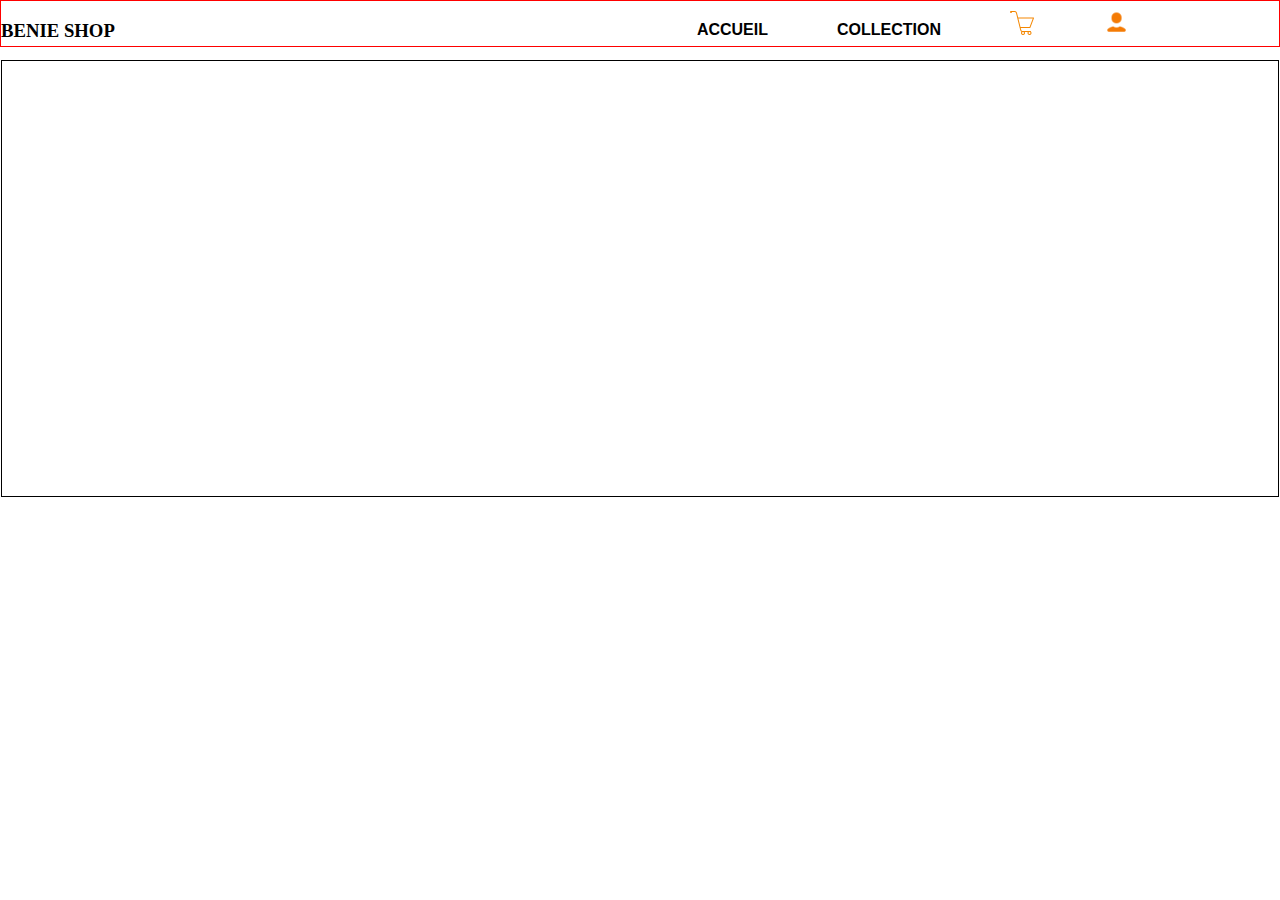
==== index.html @ cdf319ae "test de mon projet" ====
<!DOCTYPE html>
<html>
<head>
    <meta charset="UTF-8">
    <title>BENIE SHOP ONLINE</title>
    <link rel="stylesheet" href="./css/style.css">
</head>
<body>
    <!--La page d'accueil du site -->
    <header>
        <h3 id="benie_shop">BENIE SHOP</h3>
        <nav>
            <ul id="entete">
                <li class="le_bloc"><a href="#">accueil</a></li>
                <li class="le_bloc"><a href="#">Collection</a></li>
                <li class="le_bloc"><a href="#"><img src="./img/icon/basket.png" alt="logo_1" class="img_nav"></a></li>
                <li class="le_bloc"><a href="#"><img src="./img/icon/connect.png" alt="logo_2" class="img_nav"></a></li> 
            </ul>
        </nav>
        <div class="bloc_entete">

        </div>
    </header>
    <!-- Le corps de mon site -->


    <!--Le pied de page de ma page d'acceuil -->
    <footer></footer>
</body>



</html>
---- css/style.css ----
body{
    margin: 0px;
    padding: 0px;
}

header{
    height: 45px;
    border: 1px solid red;
}
#benie_shop{
      
}

#entete{
    list-style-type: none;
    float: right;
    margin-top: -50px;
    margin-right: 85px;
}
.le_bloc{
    display: inline-block;
    
}

.le_bloc > a{
    text-decoration: none;
    margin-right: 65px;
    color: black;
    font-weight: bold;
    text-transform: uppercase;
    font-family: Arial, Helvetica, sans-serif;
    font-size: 16px;
}

.img_nav{
    height: 25px;
    
}

.bloc_entete{
    border: 1px solid black;
    height: 435px;
}
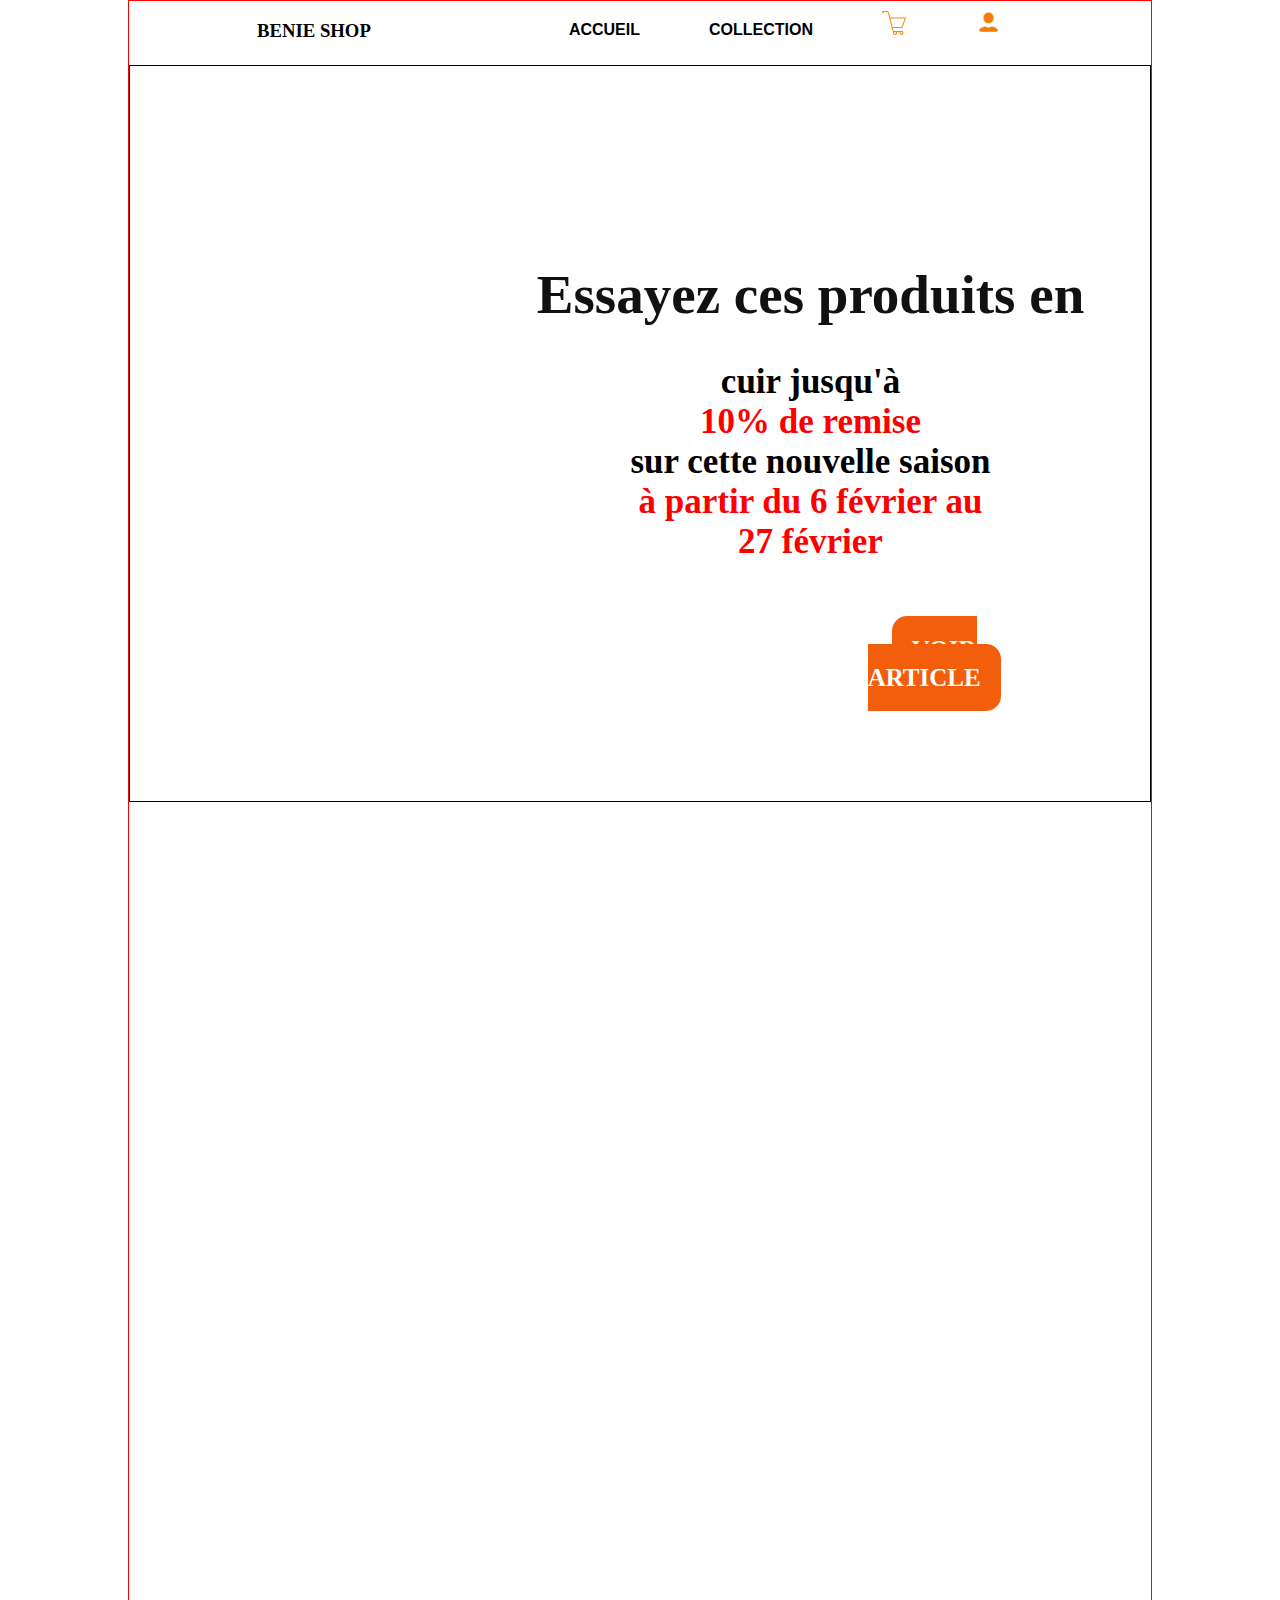
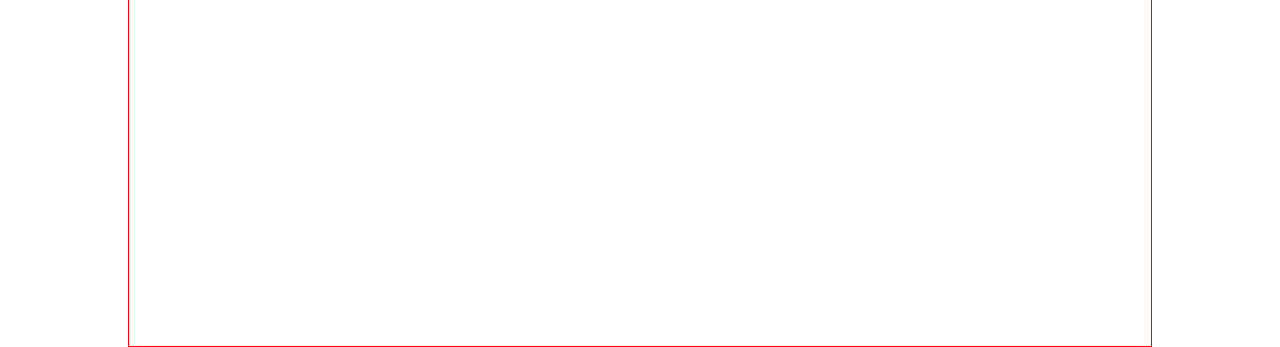
==== commit 6f44c080: "ajout des éléments à ma page d'acceuil" ====
--- a/index.html
+++ b/index.html
@@ -1,4 +1,4 @@
-<!DOCTYPE html>
+ <!DOCTYPE html>
 <html>
 <head>
     <meta charset="UTF-8">
@@ -7,18 +7,28 @@
 </head>
 <body>
     <!--La page d'accueil du site -->
-    <header>
-        <h3 id="benie_shop">BENIE SHOP</h3>
-        <nav>
-            <ul id="entete">
-                <li class="le_bloc"><a href="#">accueil</a></li>
-                <li class="le_bloc"><a href="#">Collection</a></li>
-                <li class="le_bloc"><a href="#"><img src="./img/icon/basket.png" alt="logo_1" class="img_nav"></a></li>
-                <li class="le_bloc"><a href="#"><img src="./img/icon/connect.png" alt="logo_2" class="img_nav"></a></li> 
-            </ul>
-        </nav>
+    <div class="header">
+        <header>
+        <div id="bloc_head">
+            <h3 id="benie_shop">BENIE SHOP</h3>
+            <nav>
+                <ul id="entete">
+                    <li class="le_bloc"><a href="#">accueil</a></li>
+                    <li class="le_bloc"><a href="#">Collection</a></li>
+                    <li class="le_bloc"><a href="#"><img src="./img/icon/basket.png" alt="logo_1" class="img_nav"></a></li>
+                    <li class="le_bloc"><a href="#"><img src="./img/icon/connect.png" alt="logo_2" class="img_nav"></a></li> 
+                </ul>
+            </nav>
+        </div>
         <div class="bloc_entete">
+            <div class="bloc_ecriture">
+                <h1 style="font-size: 55px; color: #111;">    Essayez ces produits en </h1>
+                <h2 style="font-size: 35px;">cuir jusqu'à <br><span style="color: red;">10% de remise</span> <br>sur cette nouvelle saison <br> <span style="color: red;">à partir du 6 février au <br> 27 février</span>  </h2>
 
+                <div id="lien_commande">
+                    <a href="#">voir article</a>
+                </div>
+            </div>
         </div>
     </header>
     <!-- Le corps de mon site -->
@@ -26,6 +36,7 @@
 
     <!--Le pied de page de ma page d'acceuil -->
     <footer></footer>
+    </div>
 </body>
 
 
--- a/css/style.css
+++ b/css/style.css
@@ -3,9 +3,15 @@
     padding: 0px;
 }
 
-header{
+.header{
+    height: 1945px;
+    border: 1px solid red;
+    margin-left: 8em;
+    margin-right: 8em;
+}
+#bloc_head{
     height: 45px;
-    border: 1px solid red;
+    margin-left: 8em;
 }
 #benie_shop{
       
@@ -39,5 +45,71 @@
 
 .bloc_entete{
     border: 1px solid black;
-    height: 435px;
-}+    height: 735px;
+    background-image: url("../img/image_sac/acceuil.jpg");
+    background-repeat: no-repeat;
+    background-attachment: fixed;
+}
+
+.bloc_ecriture{
+    height: 445px;
+    width: 55%;
+    transform: translate(25em, 10em);
+    text-align: center;
+}
+
+
+#lien_commande{
+    height: 55px;
+    width: 30%;
+    transform: translate(20em, 45px);
+
+}
+
+#lien_commande > a{
+    text-decoration: none;
+    padding: 20px;
+    color: #FFF;
+    background-color: #F25E0B;
+    font-size: 25px;
+    border-radius: 15px;
+    text-transform: uppercase;
+    font-weight: bold;
+}
+
+
+
+
+
+
+
+
+
+
+
+
+
+
+
+
+
+
+
+
+
+
+
+
+
+
+
+
+
+
+
+
+
+
+
+
+
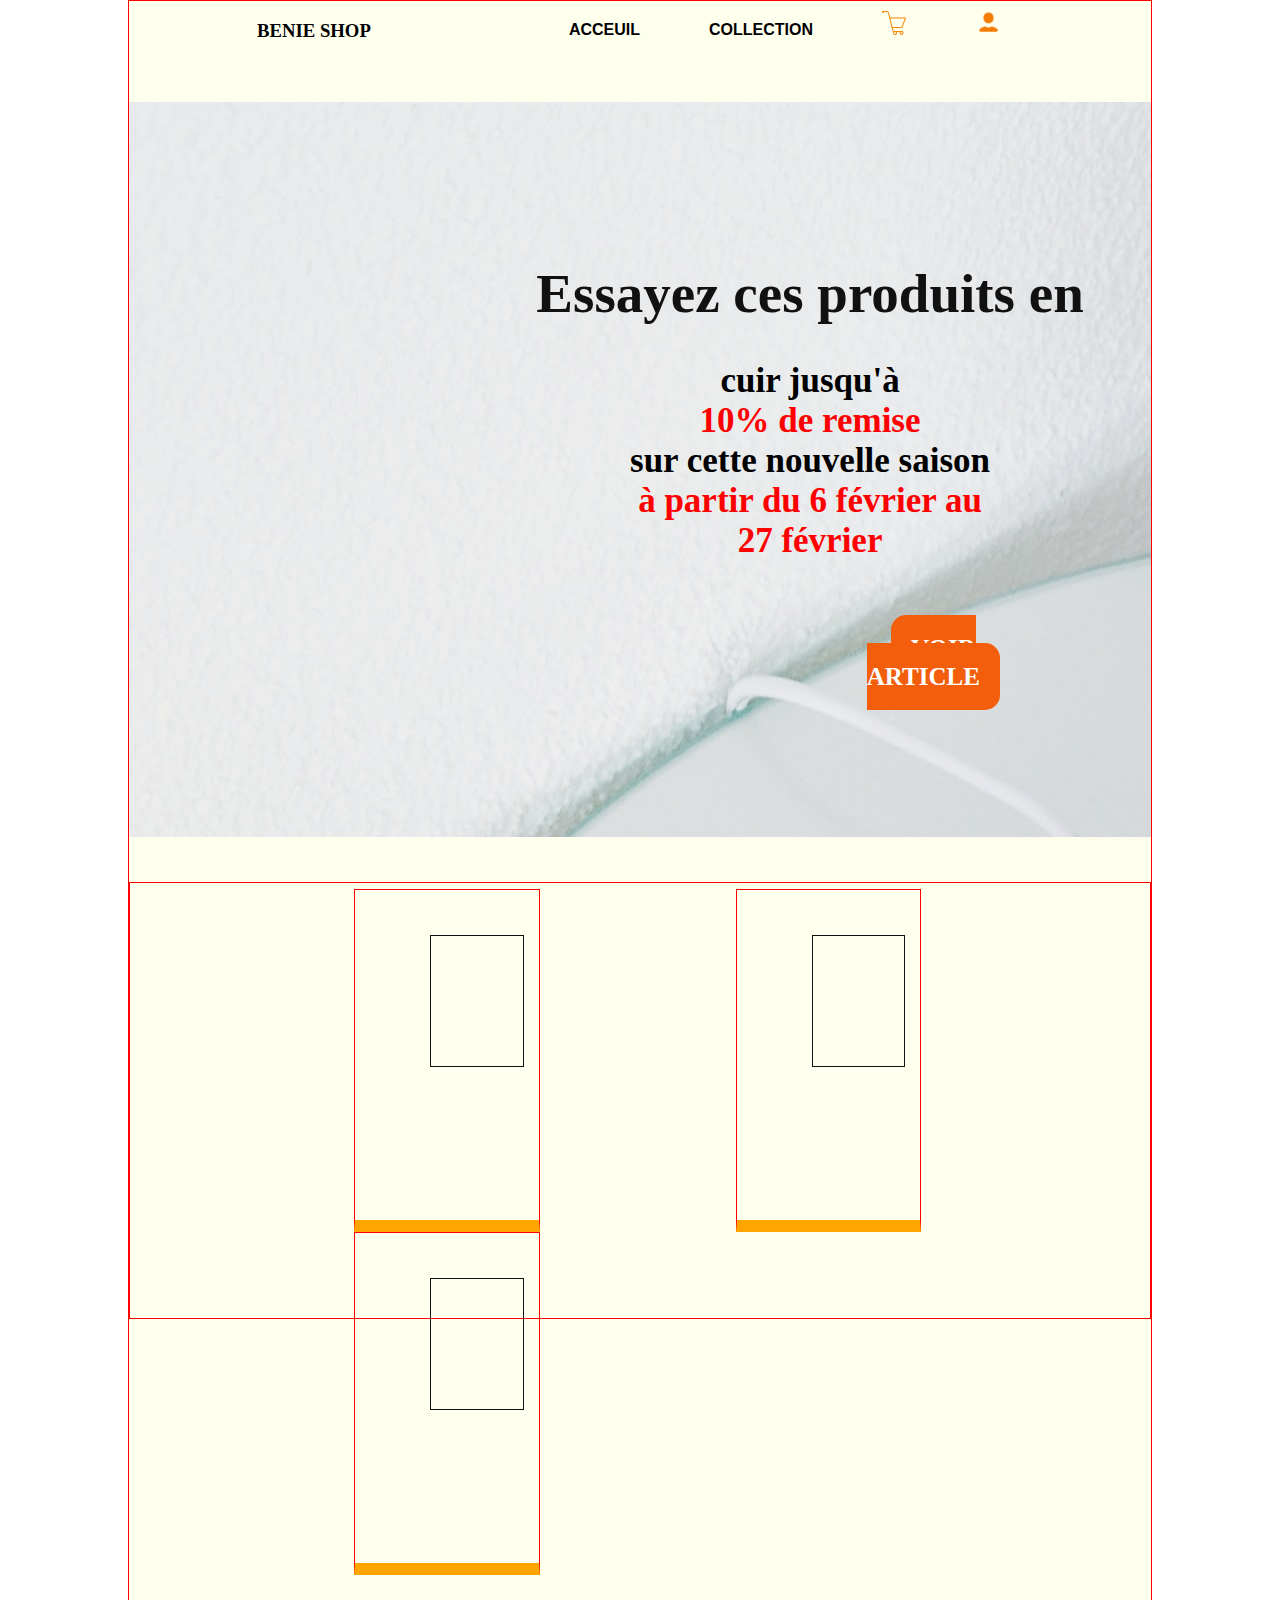
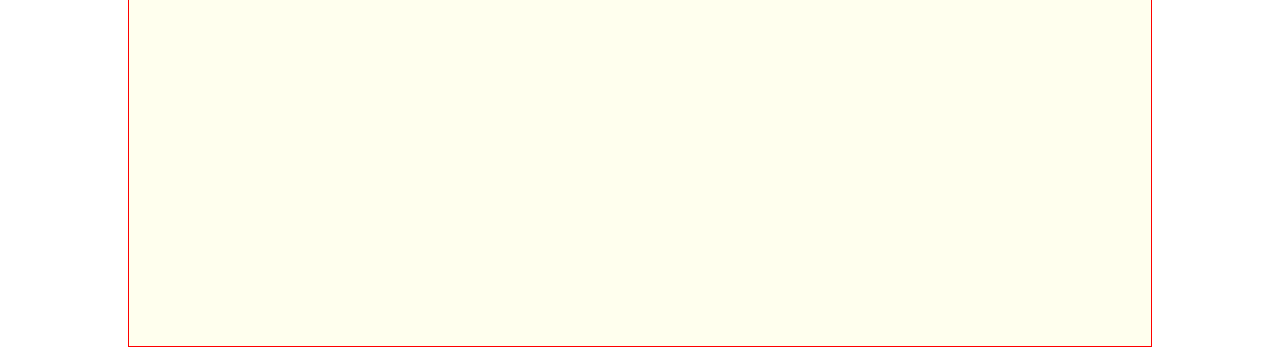
==== commit c0ad8949: "ajout des éléments à ma page d'acceuil" ====
--- a/index.html
+++ b/index.html
@@ -13,7 +13,7 @@
             <h3 id="benie_shop">BENIE SHOP</h3>
             <nav>
                 <ul id="entete">
-                    <li class="le_bloc"><a href="#">accueil</a></li>
+                    <li class="le_bloc"><a href="#">acceuil</a></li>
                     <li class="le_bloc"><a href="#">Collection</a></li>
                     <li class="le_bloc"><a href="#"><img src="./img/icon/basket.png" alt="logo_1" class="img_nav"></a></li>
                     <li class="le_bloc"><a href="#"><img src="./img/icon/connect.png" alt="logo_2" class="img_nav"></a></li> 
@@ -33,7 +33,24 @@
     </header>
     <!-- Le corps de mon site -->
 
+        <div id="bloc_un">
+            <div class="sous_bloc_un">
+                 <div class="bloc_un_petit"></div>
+                 <div class="sous_bloc_text_gras"></div>
+                 <div class="sous_bloc_text_fin"></div>
+            </div>
+            <div class="sous_bloc_un">
+                <div class="bloc_un_petit"></div>
+                <div class="sous_bloc_text_gras"></div>
+                <div class="sous_bloc_text_fin"></div>
 
+            </div>
+            <div class="sous_bloc_un">
+                <div class="bloc_un_petit"></div>
+                <div class="sous_bloc_text_gras"></div>
+                <div class="sous_bloc_text_fin"></div>
+            </div>
+        </div>
     <!--Le pied de page de ma page d'acceuil -->
     <footer></footer>
     </div>
--- a/css/style.css
+++ b/css/style.css
@@ -8,6 +8,7 @@
     border: 1px solid red;
     margin-left: 8em;
     margin-right: 8em;
+    background-color: #FFE;
 }
 #bloc_head{
     height: 45px;
@@ -44,7 +45,6 @@
 }
 
 .bloc_entete{
-    border: 1px solid black;
     height: 735px;
     background-image: url("../img/image_sac/acceuil.jpg");
     background-repeat: no-repeat;
@@ -75,6 +75,31 @@
     border-radius: 15px;
     text-transform: uppercase;
     font-weight: bold;
+}
+
+#bloc_un{
+    height: 435px;
+    border: 1px solid red;
+    margin-top: 45px;
+}
+
+.sous_bloc_un{
+    height: 330px;
+    width: 18%;
+    border: 1px solid red;
+    display: inline-block;
+    transform: translate(2em, 6px);
+    margin-left: 12em;
+    border-bottom: 12px solid orange;
+}
+
+.bloc_un_petit{
+    height: 130px;
+    width: 50%;
+    border: 1px solid #111;
+    display: inline-block;
+    margin-left: 75px;
+    margin-top: 45px;
 }
 
 
@@ -110,6 +135,3 @@
 
 
 
-
-
-
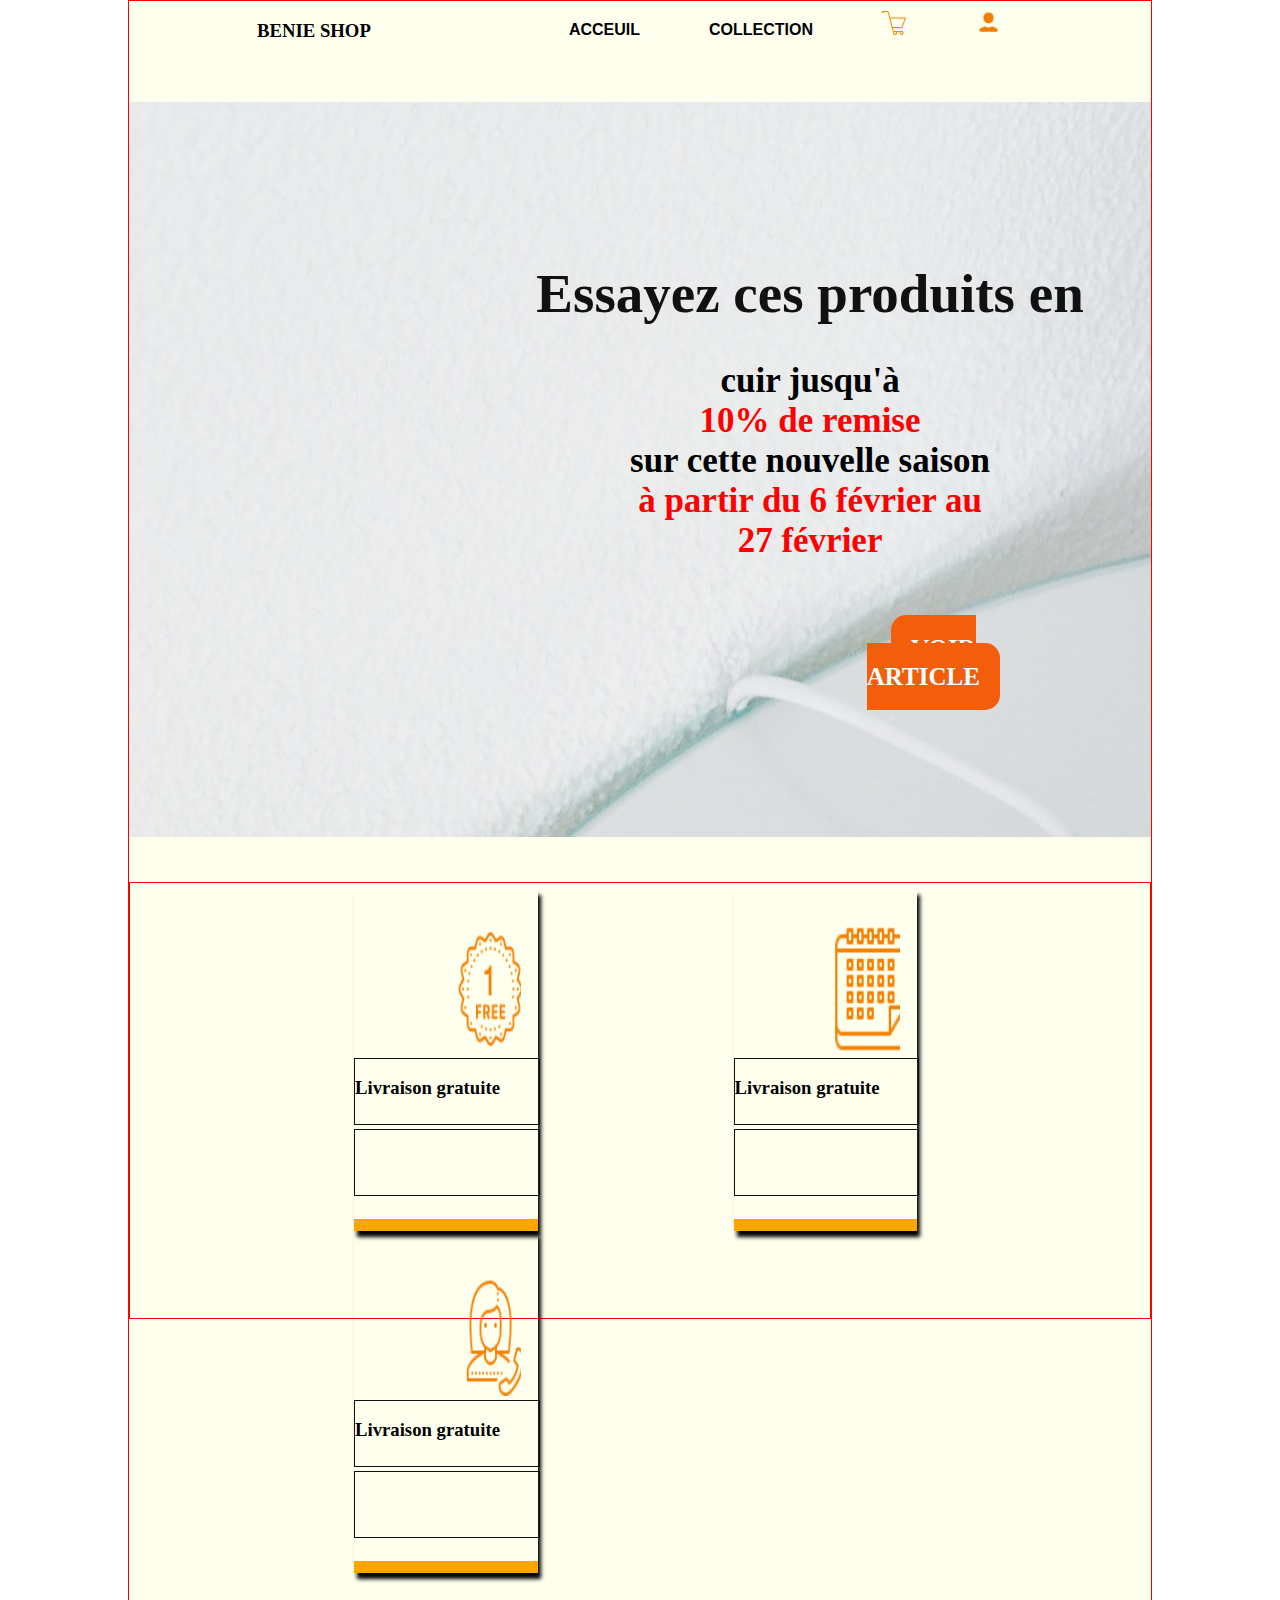
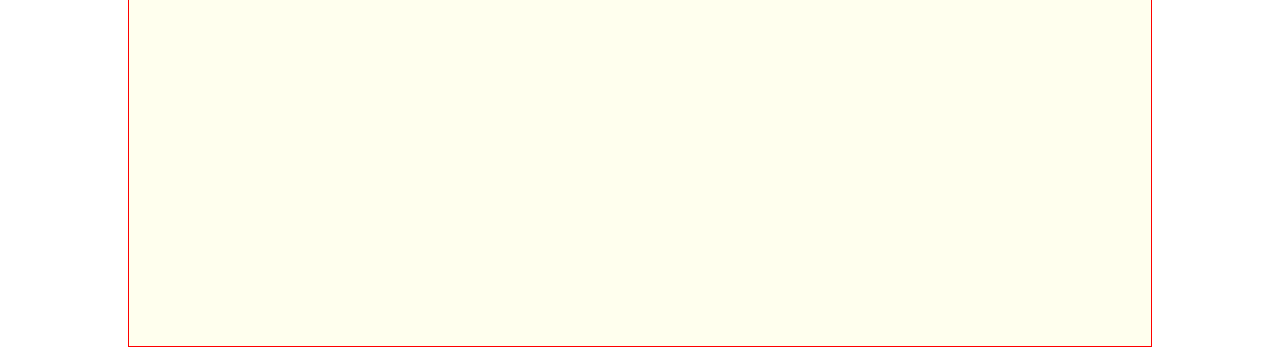
==== commit 5dc570be: "ajout des éléments à ma page d'acceuil" ====
--- a/index.html
+++ b/index.html
@@ -35,19 +35,19 @@
 
         <div id="bloc_un">
             <div class="sous_bloc_un">
-                 <div class="bloc_un_petit"></div>
-                 <div class="sous_bloc_text_gras"></div>
+                 <div class="bloc_un_petit"><img src="./img/icon/libre.png"></div>
+                 <div class="sous_bloc_text_gras"><h3>Livraison gratuite</h3></div>
                  <div class="sous_bloc_text_fin"></div>
             </div>
             <div class="sous_bloc_un">
-                <div class="bloc_un_petit"></div>
-                <div class="sous_bloc_text_gras"></div>
+                <div class="bloc_un_petit"><img src="./img/icon/calendrier.png"></div>
+                <div class="sous_bloc_text_gras"><h3>Livraison gratuite</h3></div>
                 <div class="sous_bloc_text_fin"></div>
 
             </div>
             <div class="sous_bloc_un">
-                <div class="bloc_un_petit"></div>
-                <div class="sous_bloc_text_gras"></div>
+                <div class="bloc_un_petit"><img src="./img/icon/line.png"></div>
+                <div class="sous_bloc_text_gras"><h3>Livraison gratuite</h3></div>
                 <div class="sous_bloc_text_fin"></div>
             </div>
         </div>
--- a/css/style.css
+++ b/css/style.css
@@ -86,20 +86,44 @@
 .sous_bloc_un{
     height: 330px;
     width: 18%;
-    border: 1px solid red;
     display: inline-block;
     transform: translate(2em, 6px);
     margin-left: 12em;
     border-bottom: 12px solid orange;
+    box-shadow: 3px 6px 4px black;
 }
 
 .bloc_un_petit{
     height: 130px;
     width: 50%;
+    display: inline-block;
+    margin-left: 75px;
+    margin-top: 35px;
+    overflow: hidden;
+}
+
+.bloc_un_petit img{
+    height: 130px;
+    width: 80%;
+    margin-left: 25px;
+}
+
+
+.sous_bloc_text_gras{
+    height: 65px;
+    width: 100%;
     border: 1px solid #111;
     display: inline-block;
-    margin-left: 75px;
-    margin-top: 45px;
+    overflow: hidden;
+}
+
+
+.sous_bloc_text_fin{
+    height: 65px;
+    width: 100%;
+    border: 1px solid #111;
+    display: inline-block;
+    overflow: hidden;
 }
 
 
@@ -129,9 +153,3 @@
 
 
 
-
-
-
-
-
-
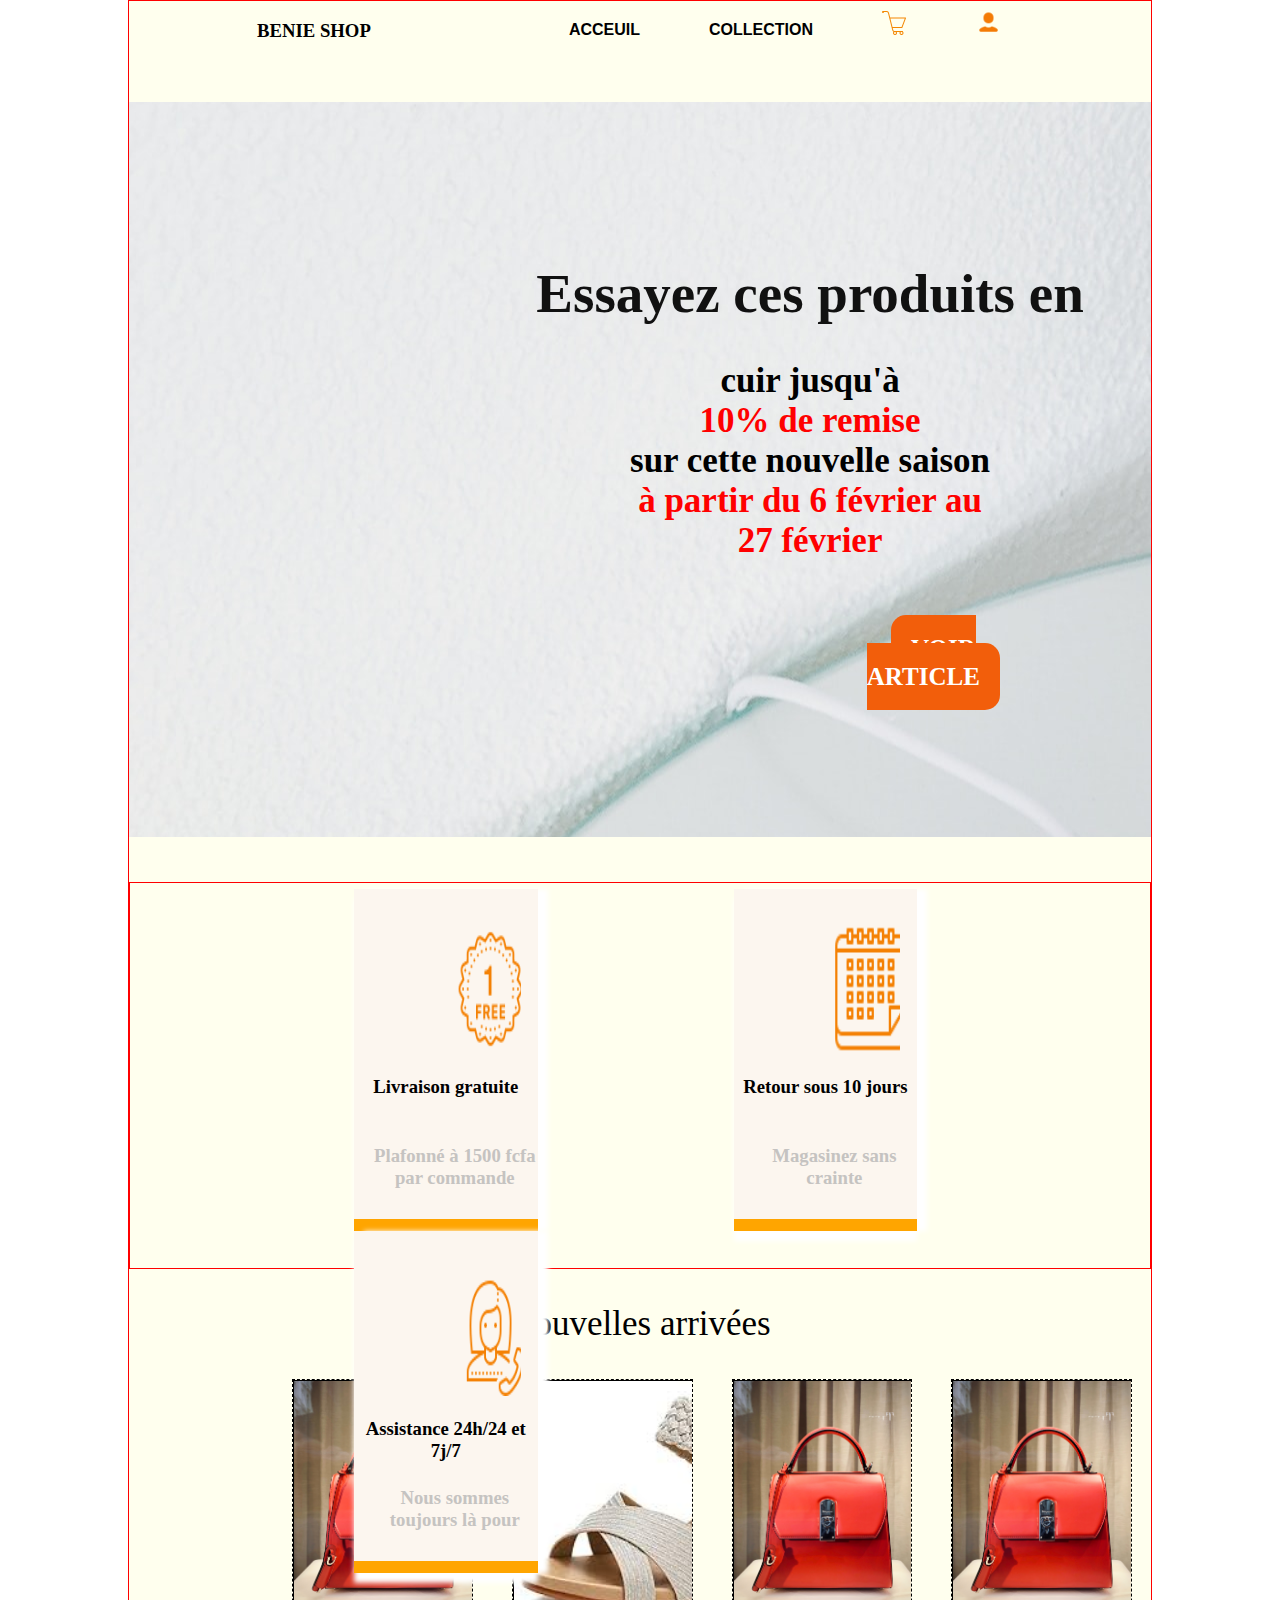
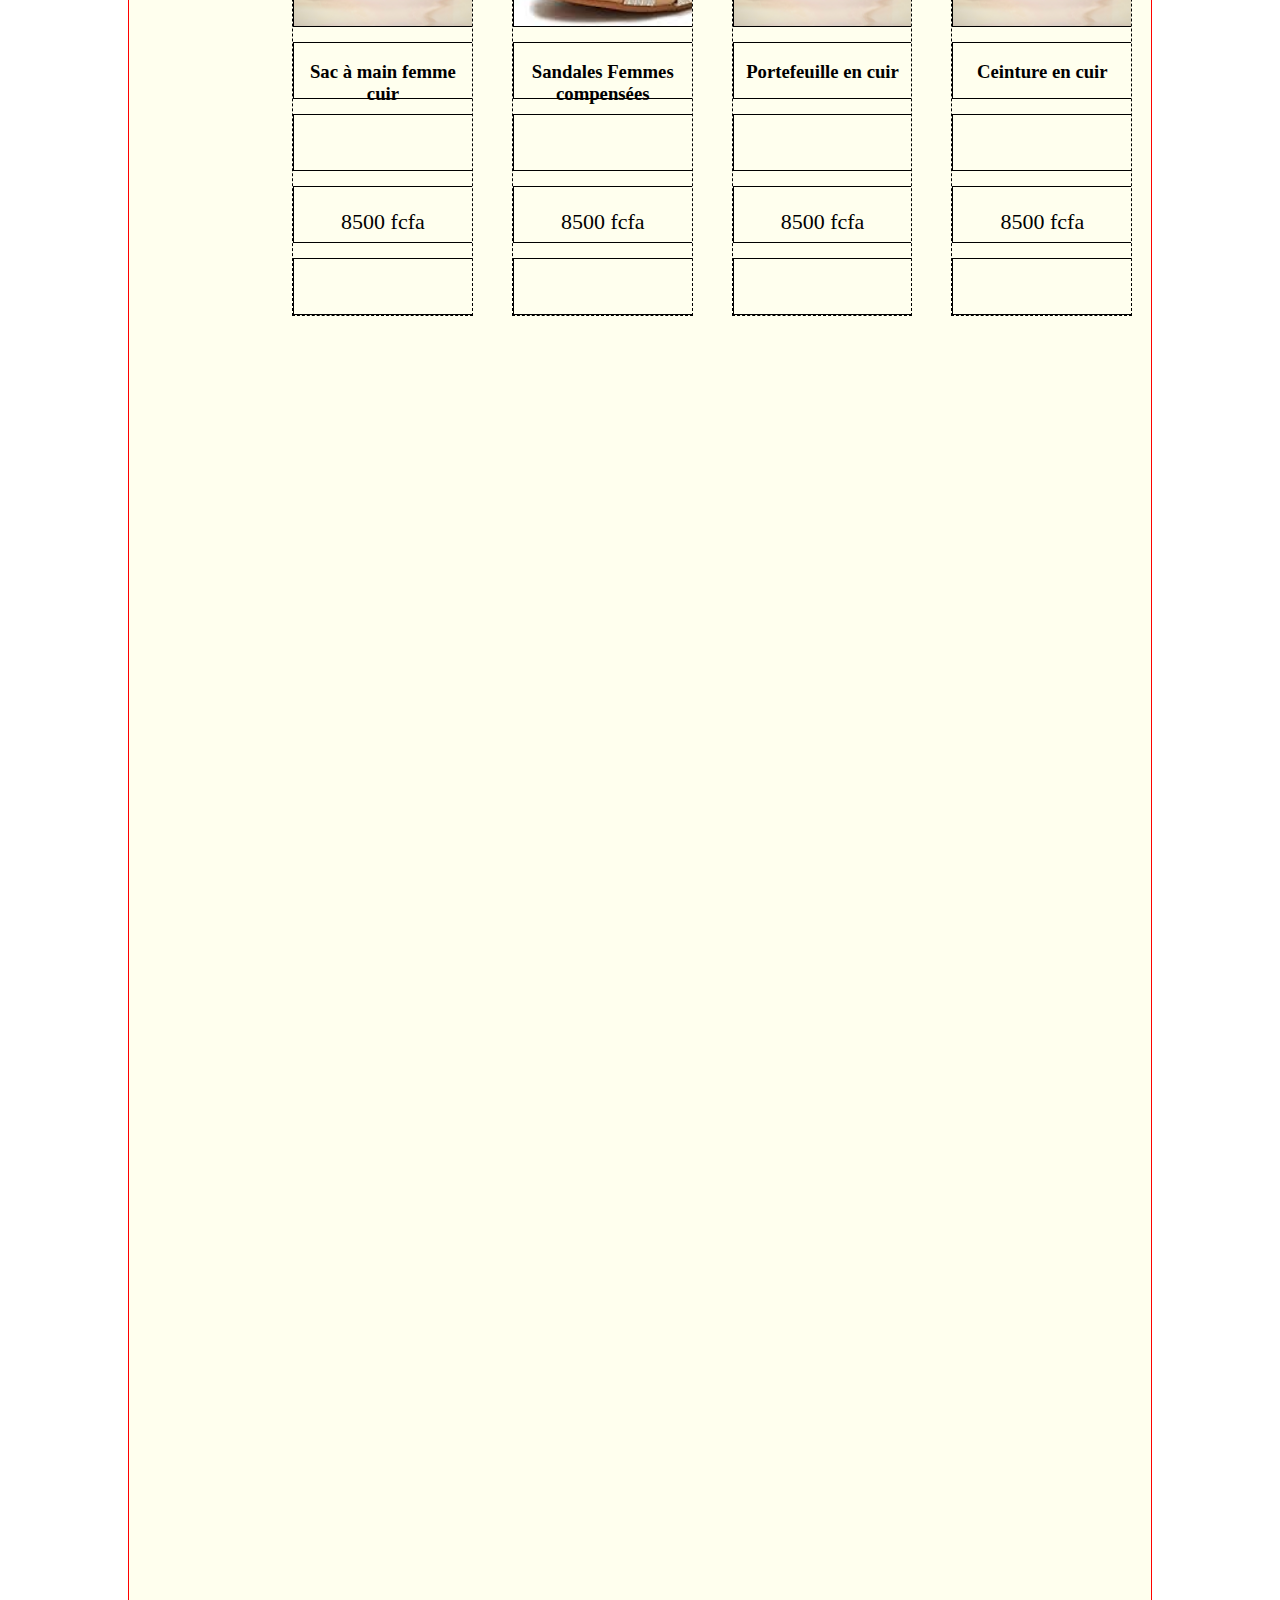
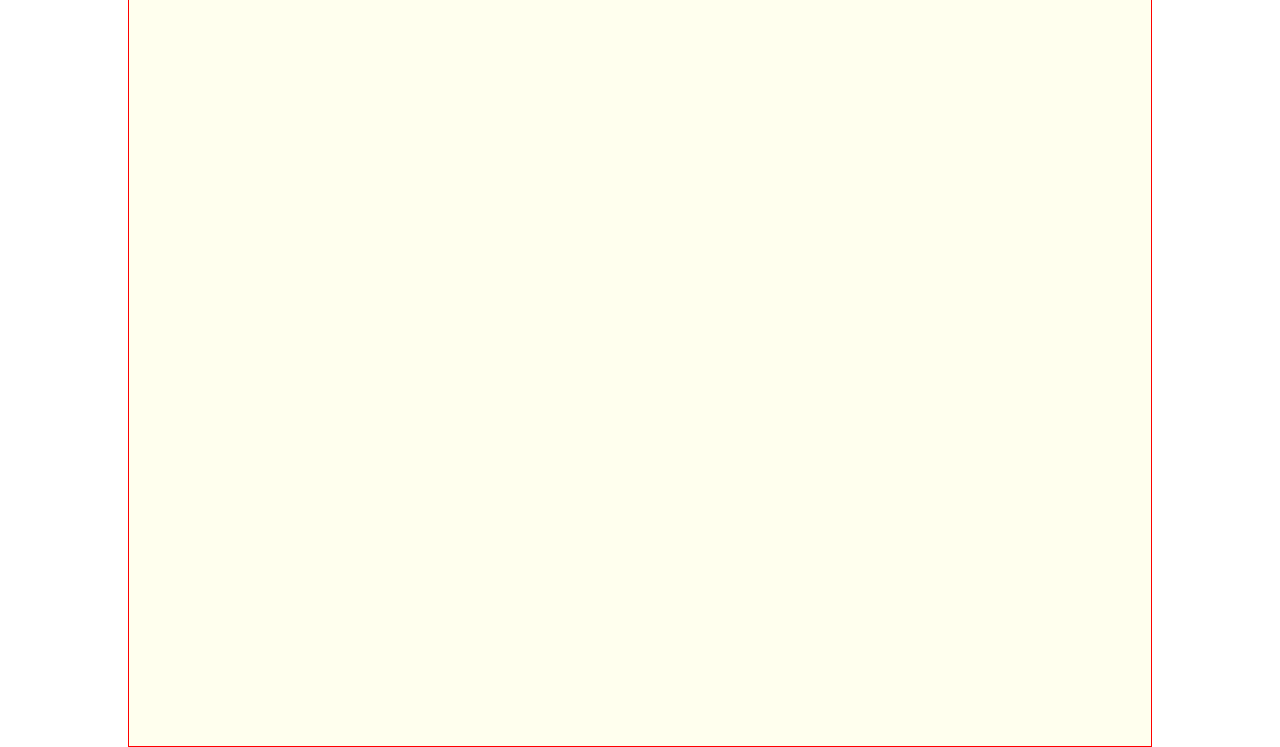
==== commit 597111c4: "ajout des éléments à ma page d'acceuil" ====
--- a/index.html
+++ b/index.html
@@ -13,7 +13,7 @@
             <h3 id="benie_shop">BENIE SHOP</h3>
             <nav>
                 <ul id="entete">
-                    <li class="le_bloc"><a href="#">acceuil</a></li>
+                    <li class="le_bloc"><a href="https://1306benie.github.io/benieShop.github.io/">acceuil</a></li>
                     <li class="le_bloc"><a href="#">Collection</a></li>
                     <li class="le_bloc"><a href="#"><img src="./img/icon/basket.png" alt="logo_1" class="img_nav"></a></li>
                     <li class="le_bloc"><a href="#"><img src="./img/icon/connect.png" alt="logo_2" class="img_nav"></a></li> 
@@ -32,25 +32,62 @@
         </div>
     </header>
     <!-- Le corps de mon site -->
+        <section>
+            <div id="bloc_un">
+                <div class="sous_bloc_un">
+                     <div class="bloc_un_petit"><img src="./img/icon/libre.png"></div>
+                     <div class="sous_bloc_text_gras"><h3>Livraison gratuite</h3></div>
+                     <div class="sous_bloc_text_fin"><h3>Plafonné à 1500 fcfa par commande</h3></div>
+                </div>
+                <div class="sous_bloc_un">
+                    <div class="bloc_un_petit"><img src="./img/icon/calendrier.png"></div>
+                    <div class="sous_bloc_text_gras"><h3>Retour sous 10 jours</h3></div>
+                    <div class="sous_bloc_text_fin"><h3>Magasinez sans crainte</h3></div>
 
-        <div id="bloc_un">
-            <div class="sous_bloc_un">
-                 <div class="bloc_un_petit"><img src="./img/icon/libre.png"></div>
-                 <div class="sous_bloc_text_gras"><h3>Livraison gratuite</h3></div>
-                 <div class="sous_bloc_text_fin"></div>
+                </div>
+                <div class="sous_bloc_un">
+                    <div class="bloc_un_petit"><img src="./img/icon/line.png"></div>
+                    <div class="sous_bloc_text_gras"><h3>Assistance 24h/24 et 7j/7</h3></div>
+                    <div class="sous_bloc_text_fin"><h3>Nous sommes toujours là pour
+                         vous aider</h3></div>
+                </div>
             </div>
-            <div class="sous_bloc_un">
-                <div class="bloc_un_petit"><img src="./img/icon/calendrier.png"></div>
-                <div class="sous_bloc_text_gras"><h3>Livraison gratuite</h3></div>
-                <div class="sous_bloc_text_fin"></div>
+        </section>
+                
+        <section>
+            <p style="text-align: center; font-size: 35px;">Nouvelles arrivées</p>
+            <div class="bog_section_deux">
+                <div class="section_deux_div">
+                    <div class="section_deux_img"  id="section_deux_img1"></div>
+                    <div class="section_deux_h5"><h3>Sac à main femme cuir</h3></div>
+                    <div class="section_deux_etoile"></div>
+                    <div class="section_deux_prix"><p>8500 fcfa</p></div>
+                    <div class="section_deux_para"></div>
+                </div>
+                <div class="section_deux_div">
+                    <div class="section_deux_img" id="section_deux_img2"></div>
+                    <div class="section_deux_h5"><h3>Sandales Femmes compensées</h3></div>
+                    <div class="section_deux_etoile"></div>
+                    <div class="section_deux_prix"><p>8500 fcfa</p></div>
+                    <div class="section_deux_para"></div>
+                </div>
+                <div class="section_deux_div">
+                    <div class="section_deux_img" id="section_deux_img3"></div>
+                    <div class="section_deux_h5"><h3>Portefeuille en cuir</h3></div>
+                    <div class="section_deux_etoile"></div>
+                    <div class="section_deux_prix"> <p>8500 fcfa</p></div>
+                    <div class="section_deux_para"></div>
+                </div>
+                <div class="section_deux_div">
+                    <div class="section_deux_img" id="section_deux_img4"></div>
+                    <div class="section_deux_h5"><h3>Ceinture en cuir</h3></div>
+                    <div class="section_deux_etoile"></div>
+                    <div class="section_deux_prix"><p>8500 fcfa</p></div>
+                    <div class="section_deux_para"></div>
+                </div>
+            </div>
+        </section>
 
-            </div>
-            <div class="sous_bloc_un">
-                <div class="bloc_un_petit"><img src="./img/icon/line.png"></div>
-                <div class="sous_bloc_text_gras"><h3>Livraison gratuite</h3></div>
-                <div class="sous_bloc_text_fin"></div>
-            </div>
-        </div>
     <!--Le pied de page de ma page d'acceuil -->
     <footer></footer>
     </div>
--- a/css/style.css
+++ b/css/style.css
@@ -4,7 +4,7 @@
 }
 
 .header{
-    height: 1945px;
+    height: 3945px;
     border: 1px solid red;
     margin-left: 8em;
     margin-right: 8em;
@@ -78,7 +78,7 @@
 }
 
 #bloc_un{
-    height: 435px;
+    height: 385px;
     border: 1px solid red;
     margin-top: 45px;
 }
@@ -87,10 +87,13 @@
     height: 330px;
     width: 18%;
     display: inline-block;
+    background-color: #FCF6EF;
     transform: translate(2em, 6px);
     margin-left: 12em;
     border-bottom: 12px solid orange;
-    box-shadow: 3px 6px 4px black;
+    box-shadow:0 10px 5px 0 #FFF,
+               10px 0 5px 0 #FFF;
+    /* box-shadow: 3px 6px 4px #FA9; */
 }
 
 .bloc_un_petit{
@@ -112,44 +115,115 @@
 .sous_bloc_text_gras{
     height: 65px;
     width: 100%;
-    border: 1px solid #111;
-    display: inline-block;
-    overflow: hidden;
+    display: inline-block;
+    overflow: hidden;
+}
+
+.sous_bloc_text_gras h3{
+    text-align: center;
 }
 
 
 .sous_bloc_text_fin{
     height: 65px;
     width: 100%;
-    border: 1px solid #111;
-    display: inline-block;
-    overflow: hidden;
-}
-
-
-
-
-
-
-
-
-
-
-
-
-
-
-
-
-
-
-
-
-
-
-
-
-
-
-
-
+    display: inline-block;
+    overflow: hidden;
+}
+
+.sous_bloc_text_fin > h3{
+    margin-left: 18px;
+    color:  #C5C3C1;
+    text-align: center;
+}
+
+.bog_section_deux{
+    height: 545px;
+    margin-left: 8em;
+}
+
+.section_deux_div{
+    height: 535px;
+    width: 20%;
+    margin-left: 35px;
+    border: 1px dashed #000;
+    display: inline-block;
+    overflow: hidden;
+}
+
+.section_deux_img{
+    height: 245px;
+    width: 99.5%;
+    border: 1px solid black;
+}
+#section_deux_img1{
+    background-image: url("../img/image_sac/sac_01.jpg");
+    background-repeat: no-repeat;
+    background-size: cover;
+}
+
+#section_deux_img2{
+    background-image: url("../img/chaussure_femme/sandale_femme_01.jpeg");
+    background-repeat: no-repeat;
+    background-size: cover;
+}
+
+#section_deux_img3{
+    background-image: url("../img/image_sac/sac_01.jpg");
+    background-repeat: no-repeat;
+    background-size: cover;
+}
+#section_deux_img4{
+    background-image: url("../img/image_sac/sac_01.jpg");
+    background-repeat: no-repeat;
+    background-size: cover;
+}
+.section_deux_h5{
+    height: 55px;
+    width: 99.5%;
+    border: 1px solid black;
+    margin-top: 15px;
+    text-align: center;
+}
+
+.section_deux_etoile{
+    height: 55px;
+    width: 99.5%;
+    border: 1px solid black;
+    margin-top: 15px;
+}
+
+
+.section_deux_prix{
+    height: 55px;
+    width: 99.5%;
+    border: 1px solid black;
+    margin-top: 15px;
+
+}
+
+.section_deux_prix p{
+    text-align: center;
+    font-size: 22px;
+}
+
+.section_deux_para{
+    height: 55px;
+    width: 99.5%;
+    border: 1px solid black;
+    margin-top: 15px;
+
+}
+
+
+
+
+
+
+
+
+
+
+
+
+
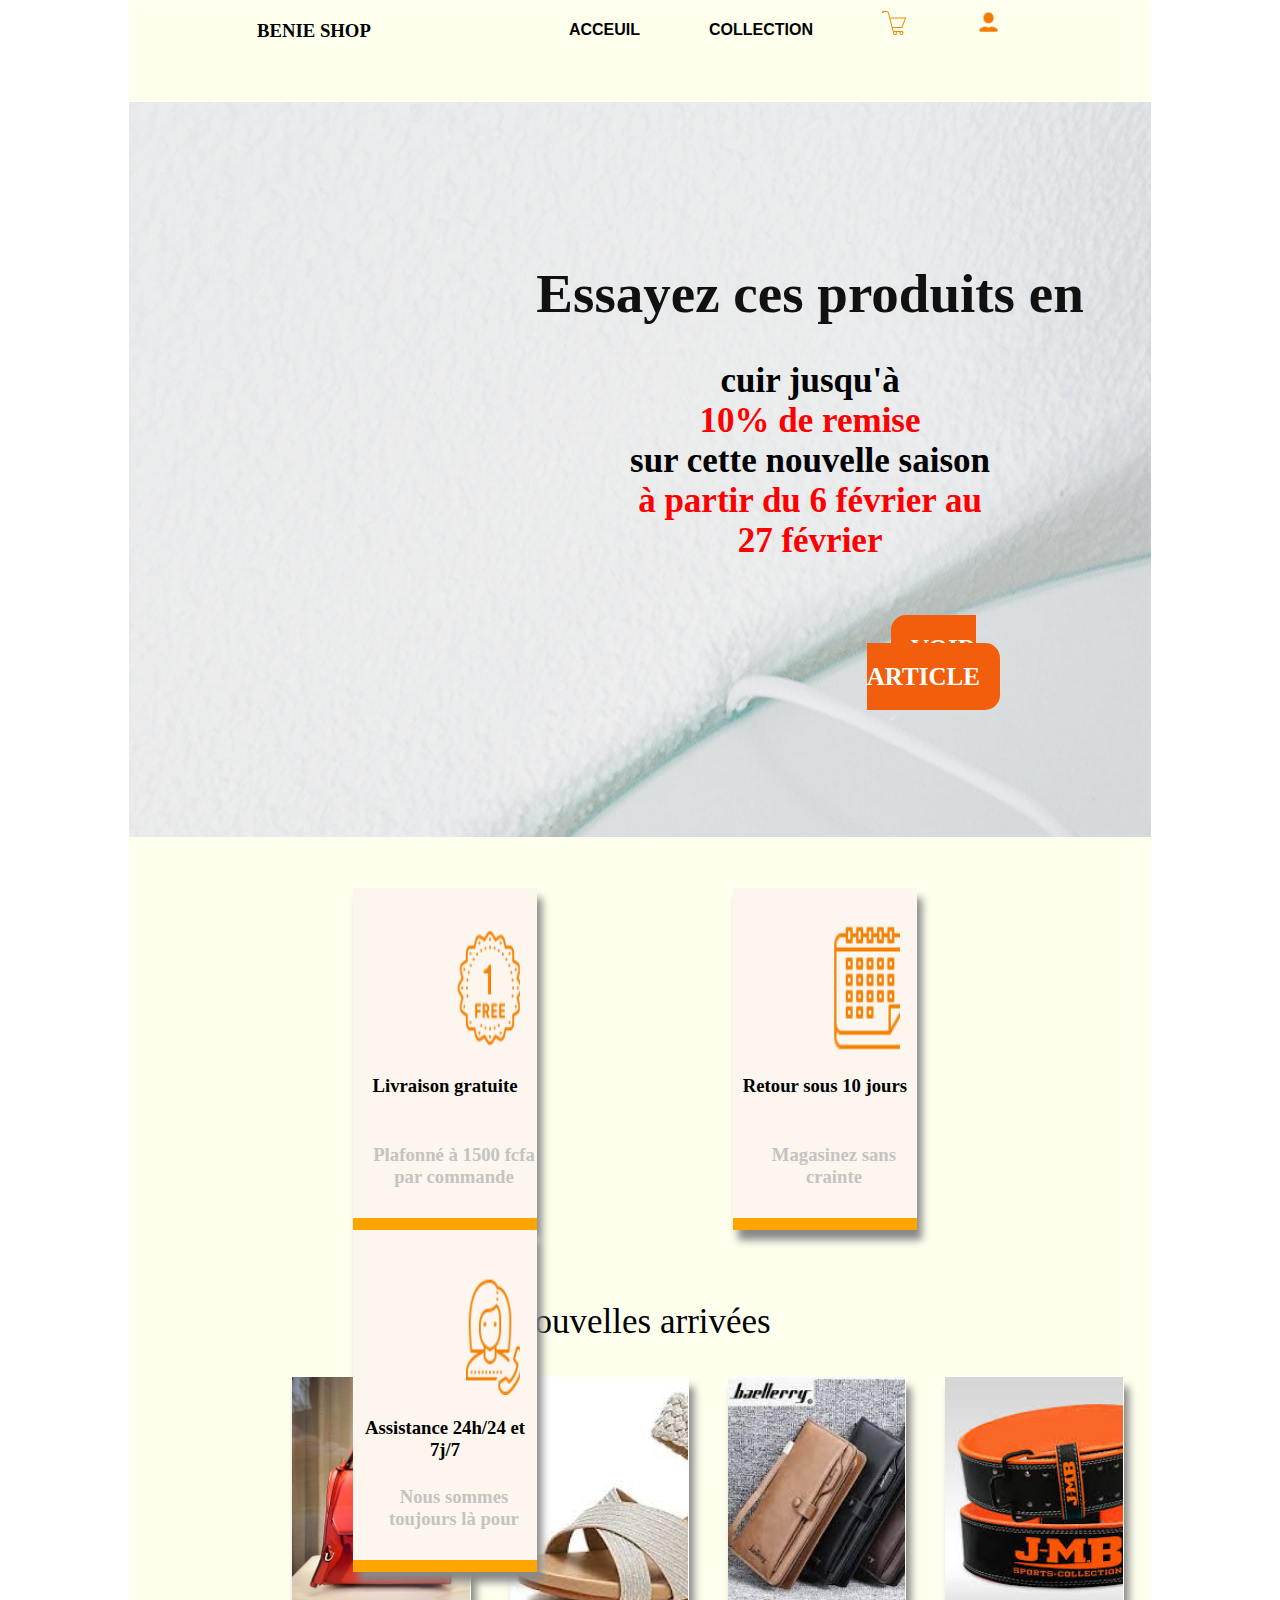
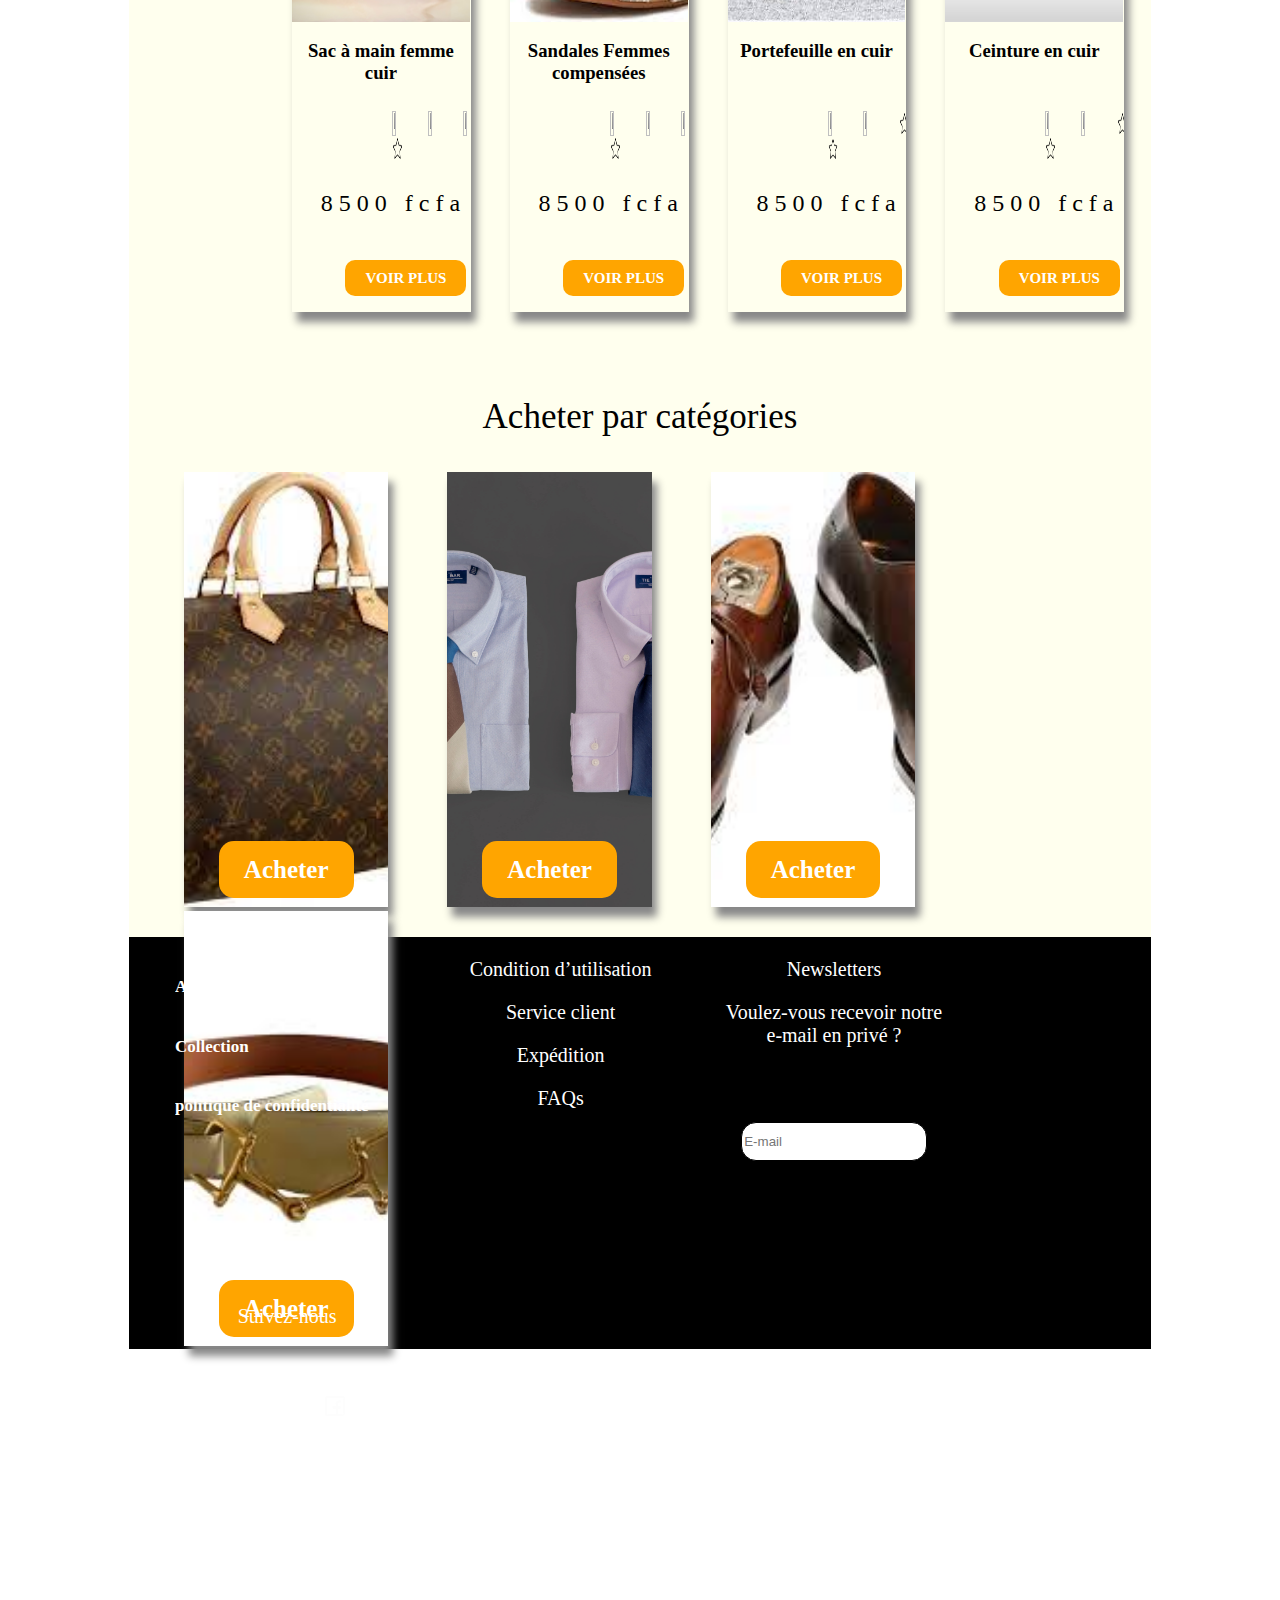
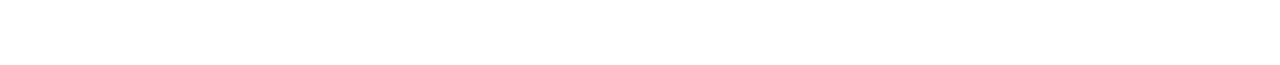
==== commit fe1a8d49: "Fin de ma page d'acceuil" ====
--- a/index.html
+++ b/index.html
@@ -60,36 +60,103 @@
                 <div class="section_deux_div">
                     <div class="section_deux_img"  id="section_deux_img1"></div>
                     <div class="section_deux_h5"><h3>Sac à main femme cuir</h3></div>
-                    <div class="section_deux_etoile"></div>
+                    <div class="section_deux_etoile">
+                        <p><img src="./img/icon/star_01.png"></p>
+                        <p><img src="./img/icon/star_01.png"></p>
+                        <p><img src="./img/icon/star_01.png"></p>
+                        <p><img src="./img/icon/star_02.png"></p>
+                    </div>
                     <div class="section_deux_prix"><p>8500 fcfa</p></div>
-                    <div class="section_deux_para"></div>
+                    <div class="section_deux_para"><p><a href="#">Voir Plus</a></p></div>
                 </div>
                 <div class="section_deux_div">
                     <div class="section_deux_img" id="section_deux_img2"></div>
                     <div class="section_deux_h5"><h3>Sandales Femmes compensées</h3></div>
-                    <div class="section_deux_etoile"></div>
+                    <div class="section_deux_etoile">
+                        <p><img src="./img/icon/star_01.png"></p>
+                        <p><img src="./img/icon/star_01.png"></p>
+                        <p><img src="./img/icon/star_01.png"></p>
+                        <p><img src="./img/icon/star_02.png"></p>
+                    </div>
                     <div class="section_deux_prix"><p>8500 fcfa</p></div>
-                    <div class="section_deux_para"></div>
+                    <div class="section_deux_para"><p><a href="#">Voir Plus</a></p></div>
                 </div>
                 <div class="section_deux_div">
                     <div class="section_deux_img" id="section_deux_img3"></div>
                     <div class="section_deux_h5"><h3>Portefeuille en cuir</h3></div>
-                    <div class="section_deux_etoile"></div>
+                    <div class="section_deux_etoile">
+                        <p><img src="./img/icon/star_01.png"></p>
+                        <p><img src="./img/icon/star_01.png"></p>
+                        <p><img src="./img/icon/star_02.png"></p>
+                        <p><img src="./img/icon/star_02.png"></p>
+                    </div>
                     <div class="section_deux_prix"> <p>8500 fcfa</p></div>
-                    <div class="section_deux_para"></div>
+                    <div class="section_deux_para"><p><a href="#">Voir Plus</a></p></div>
                 </div>
                 <div class="section_deux_div">
                     <div class="section_deux_img" id="section_deux_img4"></div>
                     <div class="section_deux_h5"><h3>Ceinture en cuir</h3></div>
-                    <div class="section_deux_etoile"></div>
+                    <div class="section_deux_etoile">
+                        <p><img src="./img/icon/star_01.png"></p>
+                        <p><img src="./img/icon/star_01.png"></p>
+                        <p><img src="./img/icon/star_02.png"></p>
+                        <p><img src="./img/icon/star_02.png"></p>
+
+                    </div>
                     <div class="section_deux_prix"><p>8500 fcfa</p></div>
-                    <div class="section_deux_para"></div>
+                    <div class="section_deux_para"><p><a href="#">Voir Plus</a></p></div>
+                </div>
+            </div>
+        </section>
+        <section>
+            <p style="text-align: center; margin-top: 75px; font-size: 35px;">Acheter par catégories</p>
+            <div class="section_trois_div">
+                <div class="sous_bloc_03" id="section_cat_01">
+                    <p><a href="#">Acheter</a></p>
+                </div>
+                <div class="sous_bloc_03" id="section_cat_02">
+                    <p><a href="#">Acheter</a></p>
+                </div>
+                <div class="sous_bloc_03" id="section_cat_03">
+                    <p><a href="#">Acheter</a></p>
+                </div>
+                <div class="sous_bloc_03" id="section_cat_04">
+                    <p><a href="#">Acheter</a></p>
+
                 </div>
             </div>
         </section>
 
     <!--Le pied de page de ma page d'acceuil -->
-    <footer></footer>
+    <footer>
+        <div class="bloc_footer">
+            <div class="sous_bloc_footer">
+                <h6 class="bloc_fin"><a href="#">Acceuil</a></h6>
+                <h6 class="bloc_fin"><a href="#">Collection</a></h6>
+                <h6 class="bloc_fin"><a href="#">politique de confidentialité</a> </h6>
+            </div>
+            <div class="sous_bloc_footer">
+                <p>Condition d’utilisation</p>
+                <p><a href="#">Service client</a></p>
+                <p><a href="#">Expédition</a></p>
+                <p><a href="#">FAQs</a></p>
+            </div>
+            <div class="sous_bloc_footer">
+                <p>Newsletters</p>
+                <p>Voulez-vous recevoir notre e-mail en privé ?</p>
+                <p><input type="email" placeholder="E-mail" name="Email"></p>
+            </div>
+            <div class="sous_bloc_footer">
+                <p>Suivez-nous</p>
+                <div class="footer_img">
+                    <img src="./img/icon/facebook.png">
+                    <img src="./img/icon/whatsapp.png">
+                    <img src="./img/icon/telegram.png">
+                </div>
+            </div>
+            <div style="color: #FFF; text-align: center; margin-top: 15px; letter-spacing: 1px;">Plusieurs artilcle      2023 B613-codeur. Tout droit reservé</div>
+        </div>
+    </footer>
     </div>
 </body>
 
--- a/css/style.css
+++ b/css/style.css
@@ -4,8 +4,8 @@
 }
 
 .header{
-    height: 3945px;
-    border: 1px solid red;
+    height: 2945px;
+    border: 1px solid  #FFF;
     margin-left: 8em;
     margin-right: 8em;
     background-color: #FFE;
@@ -79,7 +79,6 @@
 
 #bloc_un{
     height: 385px;
-    border: 1px solid red;
     margin-top: 45px;
 }
 
@@ -91,8 +90,7 @@
     transform: translate(2em, 6px);
     margin-left: 12em;
     border-bottom: 12px solid orange;
-    box-shadow:0 10px 5px 0 #FFF,
-               10px 0 5px 0 #FFF;
+    box-shadow:5px 10px 8px #888888;
     /* box-shadow: 3px 6px 4px #FA9; */
 }
 
@@ -146,15 +144,14 @@
     height: 535px;
     width: 20%;
     margin-left: 35px;
-    border: 1px dashed #000;
-    display: inline-block;
-    overflow: hidden;
+    display: inline-block;
+    overflow: hidden;
+    box-shadow: 5px 10px 8px #888888;
 }
 
 .section_deux_img{
     height: 245px;
     width: 99.5%;
-    border: 1px solid black;
 }
 #section_deux_img1{
     background-image: url("../img/image_sac/sac_01.jpg");
@@ -169,61 +166,199 @@
 }
 
 #section_deux_img3{
-    background-image: url("../img/image_sac/sac_01.jpg");
+    background-image: url("../img/portefueille/images.jpeg");
     background-repeat: no-repeat;
     background-size: cover;
 }
 #section_deux_img4{
-    background-image: url("../img/image_sac/sac_01.jpg");
+    background-image: url("../img/ceintures/ceinture_01.jpeg");
     background-repeat: no-repeat;
     background-size: cover;
 }
 .section_deux_h5{
     height: 55px;
     width: 99.5%;
+    margin-top: 15px;
+    text-align: center;
+}
+
+.section_deux_etoile{
+    height: 55px;
+    width: 60%;
+    margin-top: 15px;
+    margin-left: 75px;
+}
+.section_deux_etoile > p > img{
+    height: 25px;
+    width: 10%;
+    display: flex;
+    float: left;
+    margin-left: 25px;
+}
+.section_deux_prix{
+    height: 55px;
+    width: 99.5%;
+    margin-top: 15px;
+}
+
+.section_deux_prix p{
+    text-align: center;
+    font-size: 24px;
+    letter-spacing: 6px;
+    margin-left: 25px;
+}
+
+.section_deux_para{
+    height: 55px;
+    width: 99.5%;
+    text-align: center;
+    font-size: 15px;
+    margin-top: 25px;
+    margin-left: 25px;
+
+}
+
+.section_deux_para > p > a{
+    text-decoration: none;
+    text-transform: uppercase;
+    font-weight: bold;
+    color: #FFF;
+    background-color: orange;
+    padding: 10px 20px;
+    border-radius: 10px;
+}
+
+/* TROISIEME SECTION */
+
+.section_trois_div{
+    height: 1105px;
+}
+.sous_bloc_03{
+    height: 435px;
+    width: 20%;
+    display: inline-block;
+    margin-left: 55px;
+    background-repeat: no-repeat;
+    background-size: cover;
+    background-position: center;
+    box-shadow: 5px 10px 8px #888888;
+    overflow: hidden;
+    text-align: center;
+}
+
+.sous_bloc_03 > p{
+    margin-top: 24em;
+}
+
+.sous_bloc_03 > p > a{
+    text-decoration: none;
+    font-size: 25px;
+    font-weight: bold;
+    color: #FFF;
+    background-color: orange;
+    padding: 15px 25px;
+    border-radius: 15px;
+}
+
+#section_cat_01{
+    background-image: url("../img/image_sac/sac_03.jpeg");
+}
+
+#section_cat_02{
+    background-image: url("../img/image_chemise/chemise_01.jpg");
+}
+
+#section_cat_03{
+    background-image: url("../img/chaussure_homme/souliers_1.jpeg");
+}
+
+#section_cat_04{
+    background-image: url("../img/ceintures/ceinture_02.jpeg");
+}
+
+
+/* LE FOOTER*/
+
+.bloc_footer{
     border: 1px solid black;
-    margin-top: 15px;
-    text-align: center;
-}
-
-.section_deux_etoile{
-    height: 55px;
-    width: 99.5%;
-    border: 1px solid black;
-    margin-top: 15px;
-}
-
-
-.section_deux_prix{
-    height: 55px;
-    width: 99.5%;
-    border: 1px solid black;
-    margin-top: 15px;
-
-}
-
-.section_deux_prix p{
-    text-align: center;
-    font-size: 22px;
-}
-
-.section_deux_para{
-    height: 55px;
-    width: 99.5%;
-    border: 1px solid black;
-    margin-top: 15px;
-
-}
-
-
-
-
-
-
-
-
-
-
-
-
-
+    height: 410px;  
+    margin-top: -40em;
+    background-color: #000;
+}
+
+
+.sous_bloc_footer{
+    height: 343px;
+    width: 22%;
+    display: inline-block;
+    margin-left: 45px;
+    overflow: hidden;
+    color: #FFF;
+}
+
+.sous_bloc_footer p{
+    text-align: center;
+    font-size: 20px;
+}
+
+.sous_bloc_footer > p > a{
+   text-decoration: none;
+   font-size: 20px;
+   color: #FFF;
+
+}
+
+.sous_bloc_footer > p > input{
+   height: 35px;
+   width: 80%;
+   border-radius: 15px;
+   border: 1px solid black;
+   margin-top: 55px;
+
+}
+.bloc_fin{
+    text-align: left;
+    font-size: 17px;
+}
+
+.bloc_fin > a{
+    text-decoration: none;
+    color: #FFF;
+}
+
+.footer_img > img{
+    height: 20px;
+    margin-left: 25px;
+    margin-top: 3em;
+
+}
+
+.footer_img{
+    margin-left: 125px;
+}
+
+
+
+
+
+
+
+
+
+
+
+
+
+
+
+
+
+
+
+
+
+
+
+
+
+
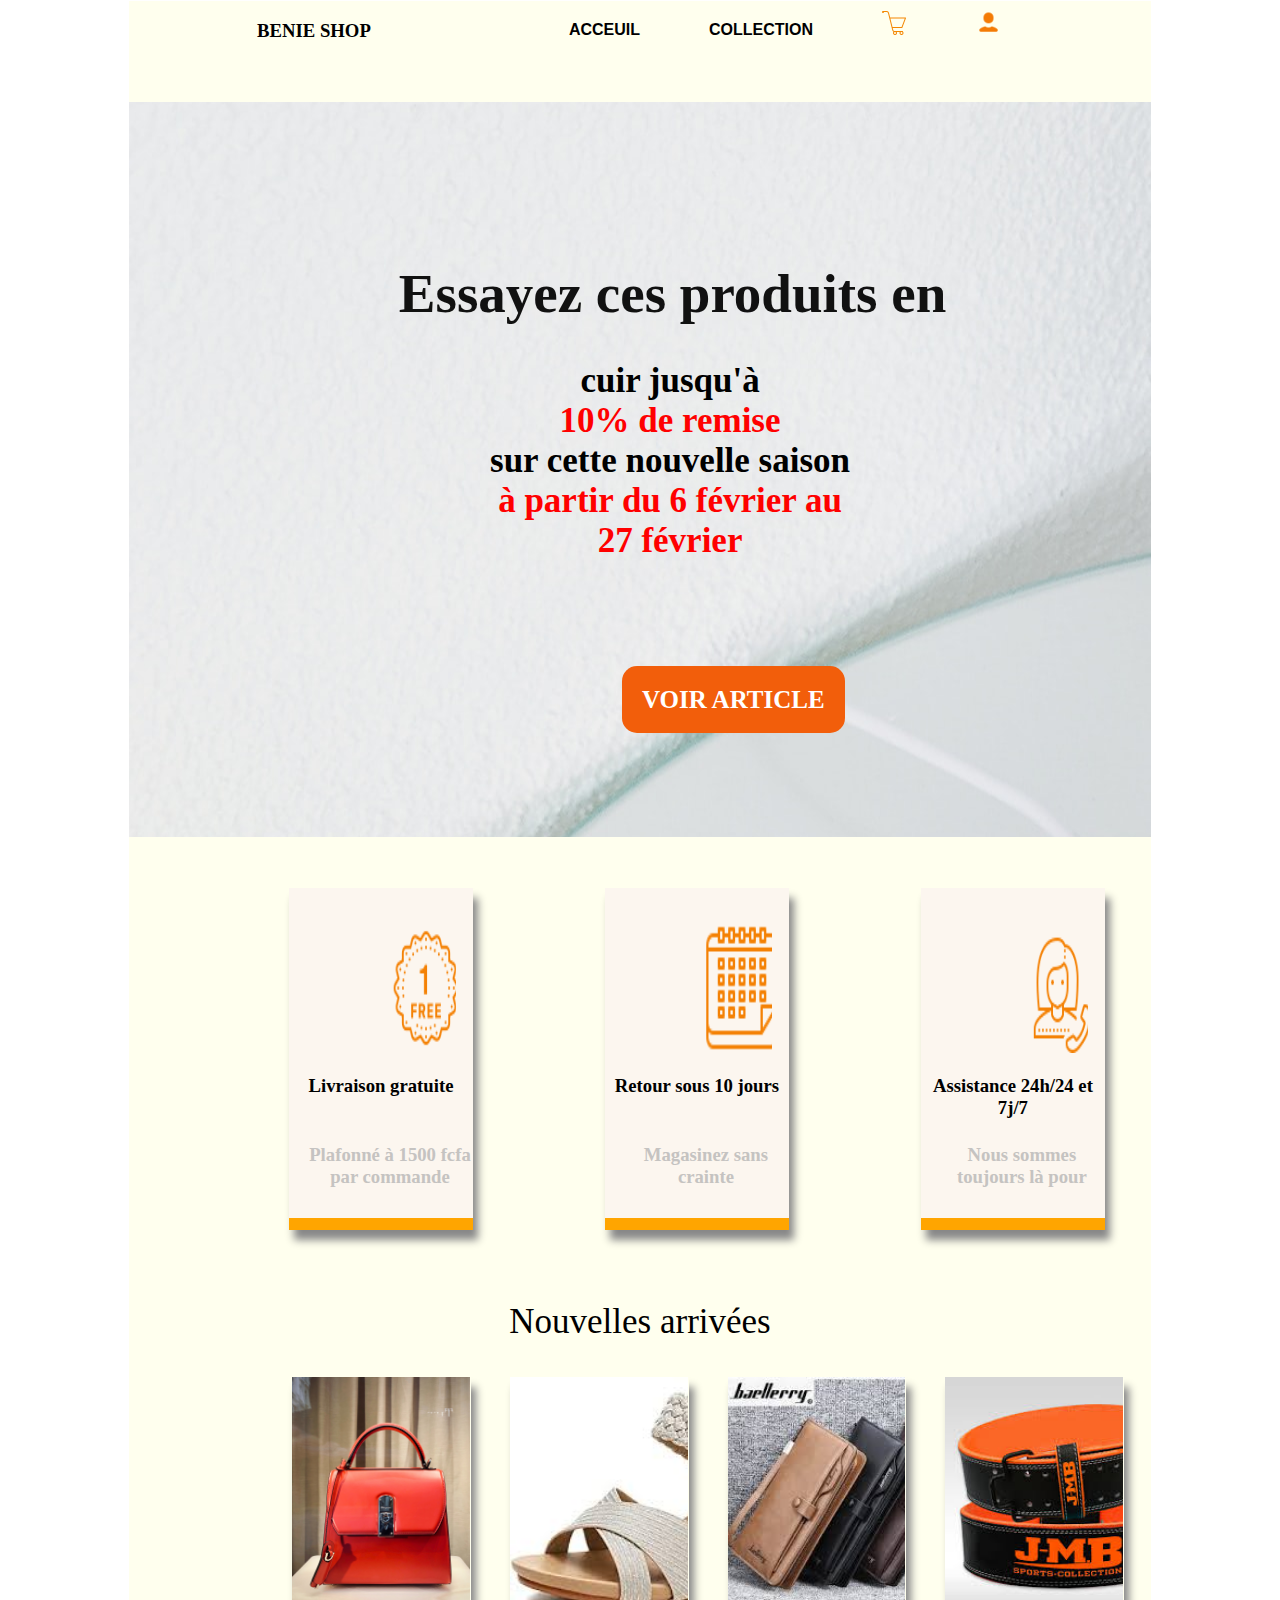
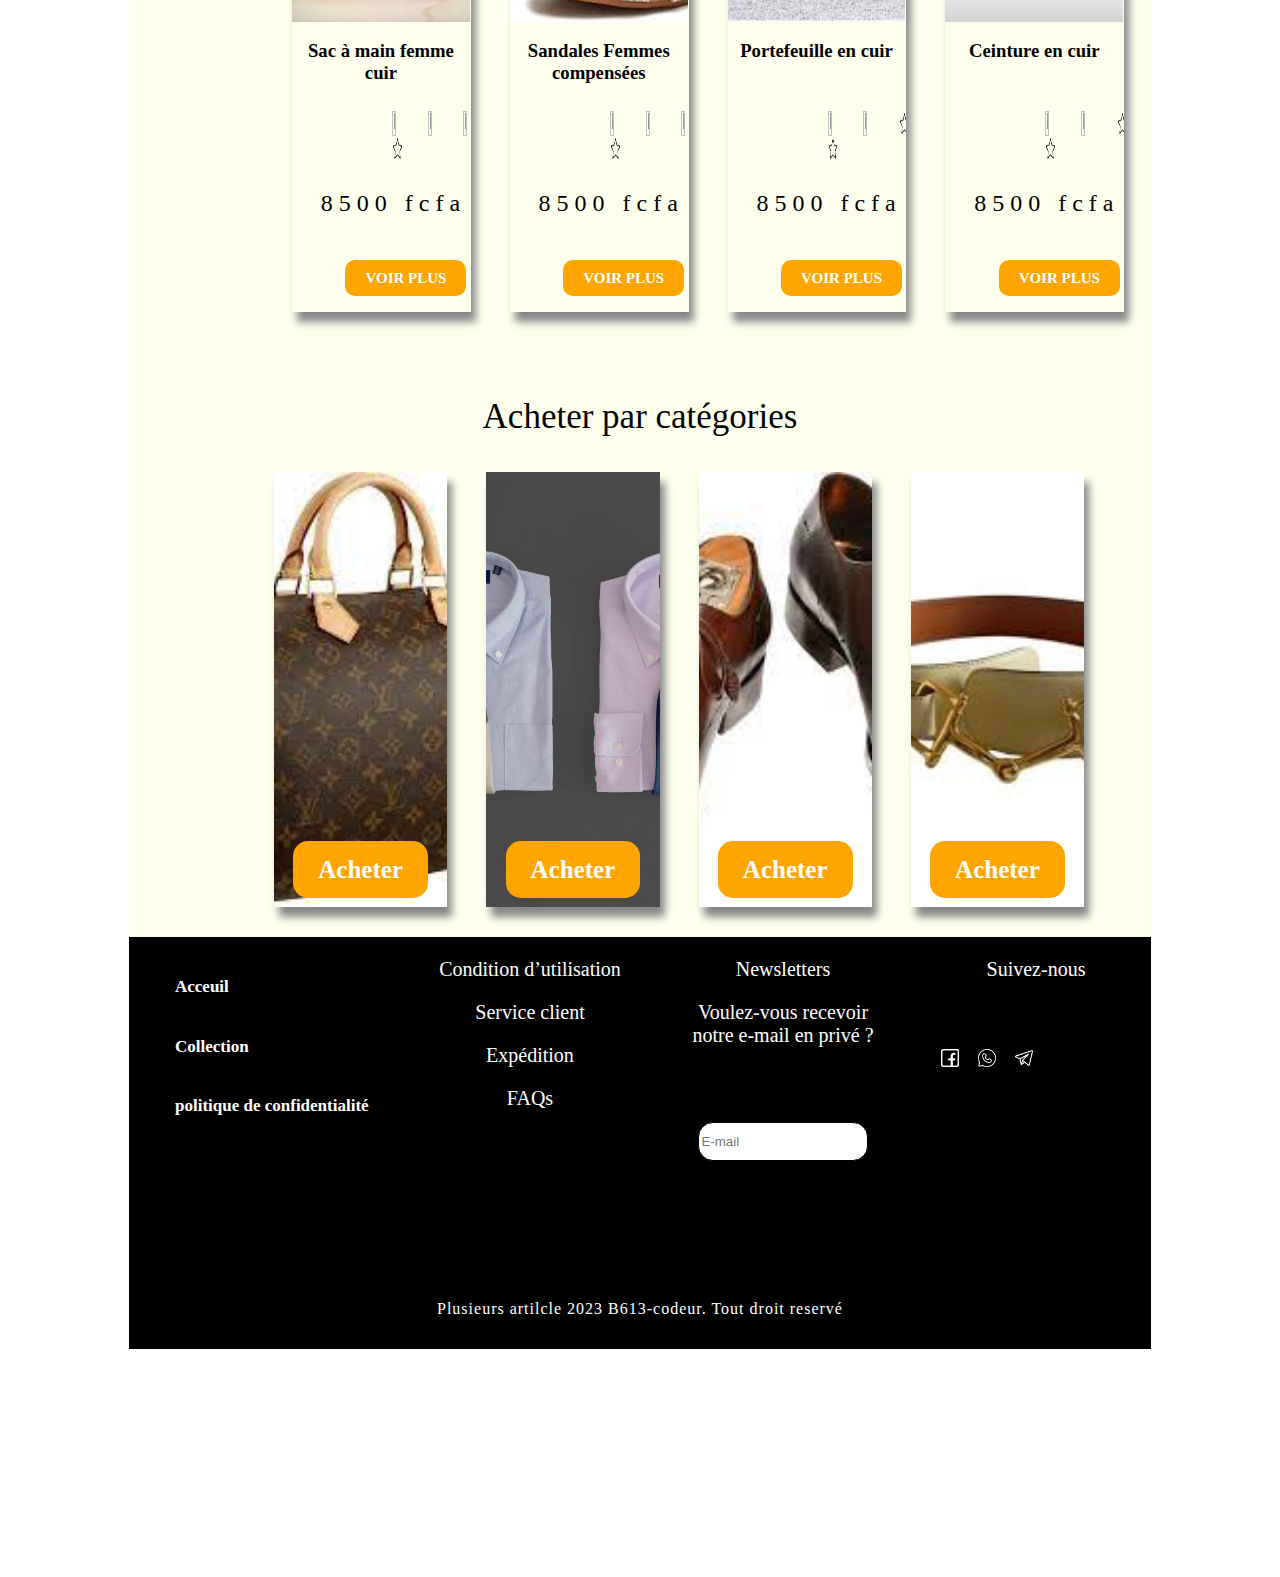
==== commit f46d4261: "ajout fin de section" ====
--- a/index.html
+++ b/index.html
@@ -13,16 +13,16 @@
             <h3 id="benie_shop">BENIE SHOP</h3>
             <nav>
                 <ul id="entete">
-                    <li class="le_bloc"><a href="https://1306benie.github.io/benieShop.github.io/">acceuil</a></li>
+                    <li class="le_bloc"><a href="#">acceuil</a></li>
                     <li class="le_bloc"><a href="#">Collection</a></li>
                     <li class="le_bloc"><a href="#"><img src="./img/icon/basket.png" alt="logo_1" class="img_nav"></a></li>
-                    <li class="le_bloc"><a href="#"><img src="./img/icon/connect.png" alt="logo_2" class="img_nav"></a></li> 
+                    <li class="le_bloc"><a href="inscription.html"><img src="./img/icon/connect.png" alt="logo_2" class="img_nav"></a></li> 
                 </ul>
             </nav>
         </div>
         <div class="bloc_entete">
             <div class="bloc_ecriture">
-                <h1 style="font-size: 55px; color: #111;">    Essayez ces produits en </h1>
+                <h1 style="font-size: 55px; color: #111;">Essayez ces produits en </h1>
                 <h2 style="font-size: 35px;">cuir jusqu'à <br><span style="color: red;">10% de remise</span> <br>sur cette nouvelle saison <br> <span style="color: red;">à partir du 6 février au <br> 27 février</span>  </h2>
 
                 <div id="lien_commande">
--- a/css/style.css
+++ b/css/style.css
@@ -4,7 +4,7 @@
 }
 
 .header{
-    height: 2945px;
+    height: 2745px;
     border: 1px solid  #FFF;
     margin-left: 8em;
     margin-right: 8em;
@@ -14,9 +14,7 @@
     height: 45px;
     margin-left: 8em;
 }
-#benie_shop{
-      
-}
+
 
 #entete{
     list-style-type: none;
@@ -327,8 +325,8 @@
 }
 
 .footer_img > img{
-    height: 20px;
-    margin-left: 25px;
+    height: 18px;
+    margin-left: 18px;
     margin-top: 3em;
 
 }
@@ -337,28 +335,545 @@
     margin-left: 125px;
 }
 
-
-
-
-
-
-
-
-
-
-
-
-
-
-
-
-
-
-
-
-
-
-
-
-
-
+@media screen and (max-width: 1453px) {
+    .bloc_ecriture h1{
+        margin-left: -5em;
+    }
+    .bloc_ecriture h2{
+        margin-left: -8em;
+    }
+    #lien_commande{
+        margin-top: 5em;
+    }
+    #lien_commande > a{
+        margin-left: -16em;
+    }
+
+    .sous_bloc_un{
+        height: 330px;
+        width: 18%;
+        display: inline-block;
+        background-color: #FCF6EF;
+        transform: translate(2em, 6px);
+        margin-left: 8em;
+    }
+
+    .section_trois_div{
+        height: 1105px;
+        margin-left: 110px;
+    }
+
+    .sous_bloc_03{
+        height: 435px;
+        width: 19%;
+        display: inline-block;
+        margin-left: 35px;
+        background-repeat: no-repeat;
+        background-size: cover;
+        background-position: center;
+        box-shadow: 5px 10px 8px #888888;
+        overflow: hidden;
+        text-align: center;
+    }
+
+    .footer_img > img{
+        height: 18px;
+        margin-top: 3em;
+        margin-left: 15px;
+    
+    }
+
+    .footer_img{
+        margin-left: -8px;
+    }
+
+    .sous_bloc_footer{
+        height: 343px;
+        width: 20%;
+        display: inline-block;
+        margin-left: 45px;
+        overflow: hidden;
+        color: #FFF;
+    }
+}
+
+
+
+@media screen and (max-width: 1137px) {
+    .bloc_ecriture h1{
+        margin-left: -7em;
+    }
+    .bloc_ecriture h2{
+        margin-left: -12em;
+    }
+    #lien_commande{
+        margin-top: 5em;
+    }
+    #lien_commande > a{
+        margin-left: -30em;
+    }
+    #bloc_un{
+        height: 230px;
+        margin-top: 45px;
+    }
+    
+    .sous_bloc_un{
+        height: 230px;
+        width: 25%;
+        display: inline-block;
+        background-color: #FCF6EF;
+        transform: translate(2em, 6px);
+        margin-left: 2em;
+        border-bottom: 12px solid orange;
+        box-shadow:5px 10px 8px #888888;
+        /* box-shadow: 3px 6px 4px #FA9; */
+    }
+    
+    .bloc_un_petit{
+        height: 95px;
+        width: 50%;
+        display: inline-block;
+        margin-left: 45px;
+        margin-top: 25px;
+        overflow: hidden;
+    }
+    
+    .bloc_un_petit img{
+        height: 95px;
+        width: 80%;
+        margin-left: 25px;
+    }
+    
+    
+    .sous_bloc_text_gras{
+        height: 45px;
+        width: 100%;
+        display: inline-block;
+        overflow: hidden;
+    }
+    
+    .sous_bloc_text_gras h3{
+        text-align: center;
+    }
+    
+    
+    .sous_bloc_text_fin{
+        height: 45px;
+        width: 100%;
+        display: inline-block;
+        overflow: hidden;
+    }
+    
+    .sous_bloc_text_fin > h3{
+        margin-left: 18px;
+        color:  #C5C3C1;
+        text-align: center;
+    }
+
+
+.bog_section_deux{
+    height: 445px;
+    margin-left: 3em;
+}
+
+.section_deux_div{
+
+    height: 380px;
+    width: 20%;
+    margin-left: 25px;
+    display: inline-block;
+    overflow: hidden;
+    box-shadow: 5px 10px 8px #888888;
+}
+
+.section_deux_img{
+    height: 170px;
+    width: 99.5%;
+}
+#section_deux_img1{
+    background-image: url("../img/image_sac/sac_01.jpg");
+    background-repeat: no-repeat;
+    background-size: cover;
+}
+
+#section_deux_img2{
+    background-image: url("../img/chaussure_femme/sandale_femme_01.jpeg");
+    background-repeat: no-repeat;
+    background-size: cover;
+}
+
+#section_deux_img3{
+    background-image: url("../img/portefueille/images.jpeg");
+    background-repeat: no-repeat;
+    background-size: cover;
+}
+#section_deux_img4{
+    background-image: url("../img/ceintures/ceinture_01.jpeg");
+    background-repeat: no-repeat;
+    background-size: cover;
+}
+.section_deux_h5{
+    height: 16px;
+    width: 99.5%;
+    text-align: center;
+    display: inline-block;
+    font-size: 14px;
+}
+
+.section_deux_etoile{
+
+    height: 30px;
+    width: 50%;
+    margin-top: 15px;
+    margin-left: 35px;
+    border: 1px solid red;
+    overflow: hidden;
+}
+.section_deux_etoile > p > img{
+    height: 15px;
+    width: 10%;
+    display: inline-block;
+    border: 1px solid red;
+}
+.section_deux_prix{
+    height: 55px;
+    width: 99.5%;
+    margin-top: 15px;
+}
+
+.section_deux_prix p{
+    text-align: center;
+    font-size: 15px;
+    letter-spacing: 6px;
+    margin-left: 25px;
+}
+
+.section_deux_para{
+    height: 55px;
+    width: 99.5%;
+    text-align: center;
+    font-size: 15px;
+
+}
+
+
+
+.section_deux_para p{
+    height: 55px;
+    width: 99.5%;
+    text-align: center;
+    font-size: 10px;
+    margin-top: -25px;
+    margin-left: -15px;
+
+}
+
+
+.section_deux_para > p > a{
+    text-decoration: none;
+    text-transform: uppercase;
+    font-weight: bold;
+    color: #FFF;
+    background-color: orange;
+    padding: 7px 15px;
+    border-radius: 10px;
+    
+}
+}
+
+
+
+@media screen and (max-width: 224px) {
+    .header{
+        height: 2745px;
+        border: 1px solid  #FFF;
+        margin-left: 8em;
+        margin-right: 8em;
+        background-color: #FFE;
+    }
+    #bloc_head{
+        height: 45px;
+        margin-left: 8em;
+    }
+    
+    
+    #entete{
+        list-style-type: none;
+        float: right;
+        margin-top: -50px;
+        margin-right: 85px;
+    }
+    .le_bloc{
+        display: inline-block;
+        
+    }
+    
+    .le_bloc > a{
+        float: left;
+        text-decoration: none;
+        margin-right: 65px;
+        color: black;
+        font-weight: bold;
+        text-transform: uppercase;
+        font-family: Arial, Helvetica, sans-serif;
+        font-size: 16px;
+    }
+    
+    .img_nav{
+        height: 25px;
+        
+    }
+    
+    .bloc_entete{
+        height: 735px;
+        background-image: url("../img/image_sac/acceuil.jpg");
+        background-repeat: no-repeat;
+        background-attachment: fixed;
+    }
+    .bloc_ecriture h1{
+        margin-left: -7em;
+    }
+    .bloc_ecriture h2{
+        margin-left: -12em;
+    }
+    #lien_commande{
+        margin-top: 5em;
+    }
+    #lien_commande > a{
+        margin-left: -30em;
+    }
+    #bloc_un{
+        height: 230px;
+        margin-top: 45px;
+    }
+    
+    .sous_bloc_un{
+        height: 230px;
+        width: 25%;
+        display: inline-block;
+        background-color: #FCF6EF;
+        transform: translate(2em, 6px);
+        margin-left: 2em;
+        border-bottom: 12px solid orange;
+        box-shadow:5px 10px 8px #888888;
+        /* box-shadow: 3px 6px 4px #FA9; */
+    }
+    
+    .bloc_un_petit{
+        height: 95px;
+        width: 50%;
+        display: inline-block;
+        margin-left: 45px;
+        margin-top: 25px;
+        overflow: hidden;
+    }
+    
+    .bloc_un_petit img{
+        height: 95px;
+        width: 80%;
+        margin-left: 25px;
+    }
+    
+    
+    .sous_bloc_text_gras{
+        height: 45px;
+        width: 100%;
+        display: inline-block;
+        overflow: hidden;
+    }
+    
+    .sous_bloc_text_gras h3{
+        text-align: center;
+    }
+    
+    
+    .sous_bloc_text_fin{
+        height: 45px;
+        width: 100%;
+        display: inline-block;
+        overflow: hidden;
+    }
+    
+    .sous_bloc_text_fin > h3{
+        margin-left: 18px;
+        color:  #C5C3C1;
+        text-align: center;
+    }
+
+
+.bog_section_deux{
+    height: 445px;
+    margin-left: 3em;
+    border: 1px solid red;
+}
+
+.section_deux_div{
+    border: 1px solid red;
+    height: 380px;
+    width: 20%;
+    margin-left: 25px;
+    display: inline-block;
+    overflow: hidden;
+    box-shadow: 5px 10px 8px #888888;
+}
+
+.section_deux_img{
+    height: 170px;
+    width: 99.5%;
+}
+#section_deux_img1{
+    background-image: url("../img/image_sac/sac_01.jpg");
+    background-repeat: no-repeat;
+    background-size: cover;
+}
+
+#section_deux_img2{
+    background-image: url("../img/chaussure_femme/sandale_femme_01.jpeg");
+    background-repeat: no-repeat;
+    background-size: cover;
+}
+
+#section_deux_img3{
+    background-image: url("../img/portefueille/images.jpeg");
+    background-repeat: no-repeat;
+    background-size: cover;
+}
+#section_deux_img4{
+    background-image: url("../img/ceintures/ceinture_01.jpeg");
+    background-repeat: no-repeat;
+    background-size: cover;
+}
+.section_deux_h5{
+    height: 16px;
+    width: 99.5%;
+    text-align: center;
+    display: inline-block;
+    font-size: 14px;
+}
+
+.section_deux_etoile{
+
+    height: 30px;
+    width: 50%;
+    margin-top: 15px;
+    margin-left: 35px;
+    border: 1px solid red;
+    overflow: hidden;
+}
+.section_deux_etoile > p > img{
+    height: 15px;
+    width: 10%;
+    display: inline-block;
+    border: 1px solid red;
+}
+.section_deux_prix{
+    height: 55px;
+    width: 99.5%;
+    margin-top: 15px;
+}
+
+.section_deux_prix p{
+    text-align: center;
+    font-size: 15px;
+    letter-spacing: 6px;
+    margin-left: 25px;
+}
+
+.section_deux_para{
+    height: 55px;
+    width: 99.5%;
+    text-align: center;
+    font-size: 15px;
+
+}
+
+
+
+.section_deux_para p{
+    height: 55px;
+    width: 99.5%;
+    text-align: center;
+    font-size: 10px;
+    margin-top: -25px;
+    margin-left: -15px;
+
+}
+
+
+.section_deux_para > p > a{
+    text-decoration: none;
+    text-transform: uppercase;
+    font-weight: bold;
+    color: #FFF;
+    background-color: orange;
+    padding: 7px 15px;
+    border-radius: 10px;
+    
+}
+.section_trois_div{
+    height: 980px;
+}
+.sous_bloc_03{
+    height: 435px;
+    width: 3%;
+    display: inline-block;
+    margin-left: 55px;
+    background-repeat: no-repeat;
+    background-size: cover;
+    background-position: center;
+    box-shadow: 5px 10px 8px #888888;
+    overflow: hidden;
+    text-align: center;
+}
+
+.sous_bloc_03 > p{
+    margin-top: 24em;
+}
+
+.sous_bloc_03 > p > a{
+    text-decoration: none;
+    font-size: 25px;
+    font-weight: bold;
+    color: #FFF;
+    background-color: orange;
+    padding: 15px 25px;
+    border-radius: 15px;
+}
+
+#section_cat_01{
+    background-image: url("../img/image_sac/sac_03.jpeg");
+}
+
+#section_cat_02{
+    background-image: url("../img/image_chemise/chemise_01.jpg");
+}
+
+#section_cat_03{
+    background-image: url("../img/chaussure_homme/souliers_1.jpeg");
+}
+
+#section_cat_04{
+    background-image: url("../img/ceintures/ceinture_02.jpeg");
+}
+
+}
+
+
+
+
+
+
+
+
+
+
+
+
+
+
+
+
+
+
+
+
